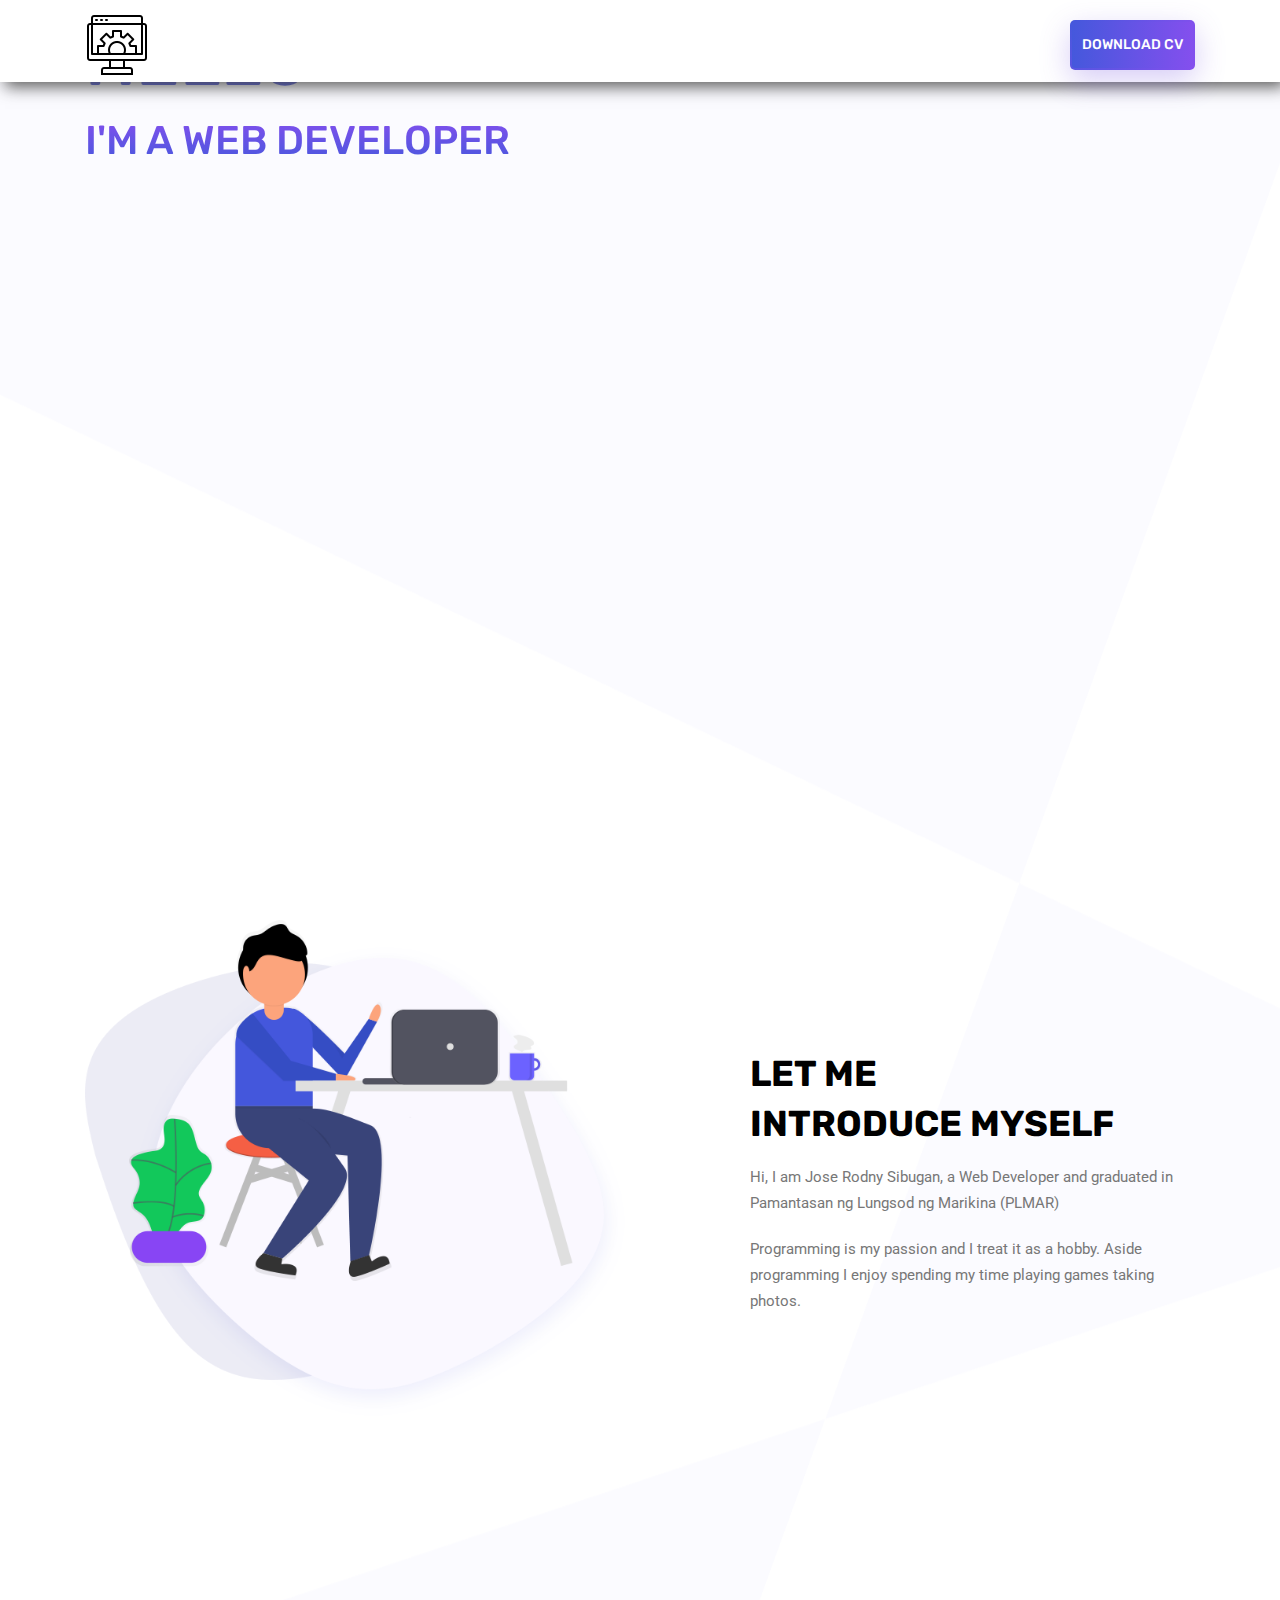
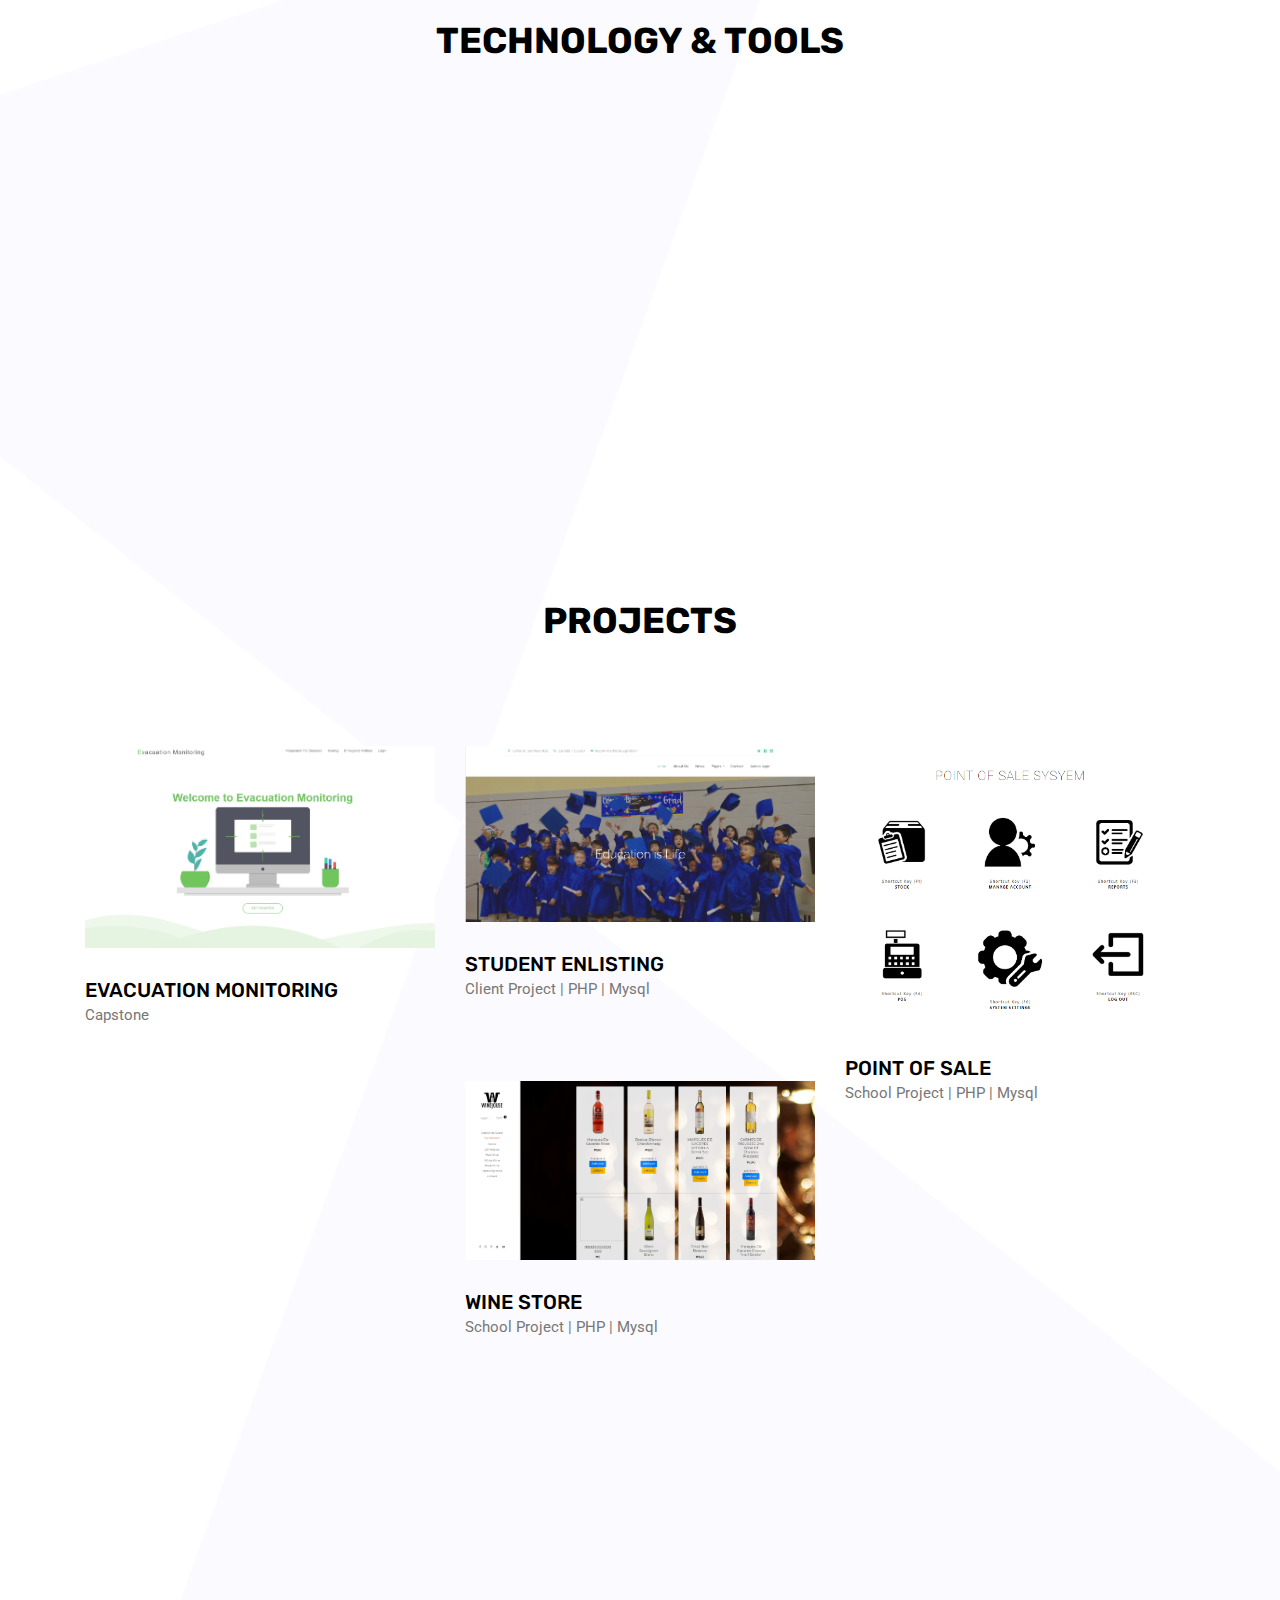
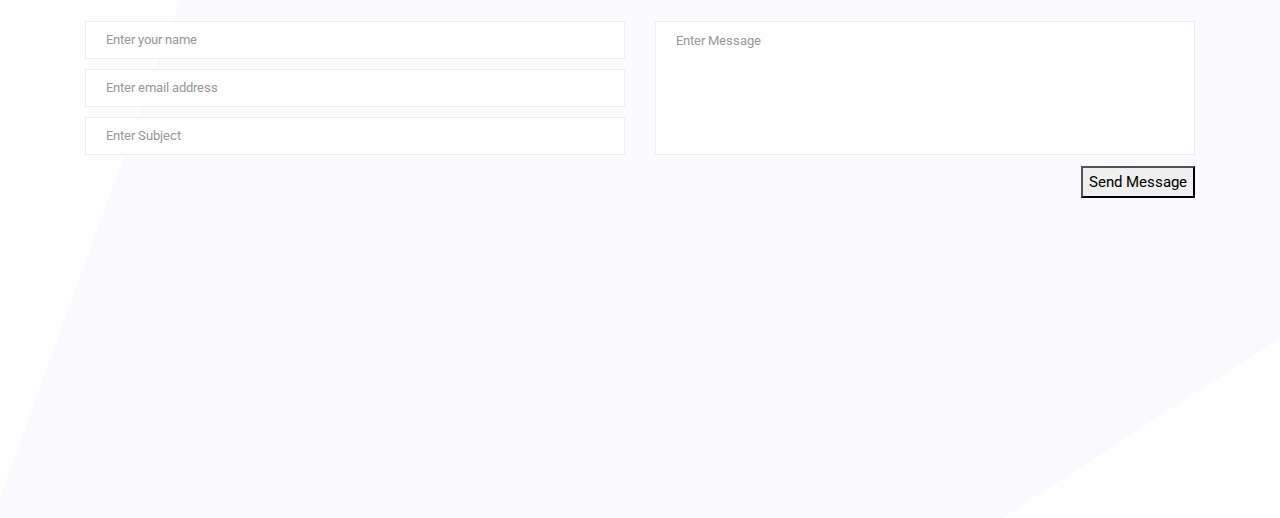
==== home.html @ b1b977e4 "Update home.html" ====
<!doctype html>
<html lang="en">

<head>
    <!-- Required meta tags -->
    <meta property="og:type" content="website">
    <meta name="description" content="Let me Introduce myself Hi, I am Jose Rodny Sibugan, a Software Developer and graduated in Pamantasan ng Lungsod ng Marikina (PLMAR)" />
    <meta charset="utf-8">
    <meta name="viewport" content="width=device-width, initial-scale=1, shrink-to-fit=no">
    <link rel="icon" href="img/code.png" type="image/png">
    <title>My Portfolio</title>
    <!-- Bootstrap CSS -->
    <link rel="stylesheet" href="css/bootstrap.css">
    <link rel="stylesheet" href="vendors/linericon/style.css">
    <link rel="stylesheet" href="css/font-awesome.min.css">
    <link rel="stylesheet" href="vendors/owl-carousel/owl.carousel.min.css">
    <link rel="stylesheet" href="css/magnific-popup.css">
    <link rel="stylesheet" href="vendors/nice-select/css/nice-select.css">
    <link href="modal.html">
    <!-- main css -->
    <link rel="stylesheet" href="css/style.css">
</head>

<body>

    <!--================ Start Header Area =================-->
    <header class="header_area">
        <div class="main_menu">
            <nav class="navbar navbar-expand-lg navbar-light">
                <div class="container">
                    <!-- Brand and toggle get grouped for better mobile display -->
                    <a class="mt-2 navbar-brand logo_h" href="index.html"><img src="img/web-page.png" alt=""></a>
                    <a class="primary_btn  mt-2 re" href="https://raw.githubusercontent.com/joserodny/joserodny/master/Jose%20Rodny%20Sibugan.pdf"><span>Download CV</span></a>

                    <!-- Collect the nav links, forms, and other content for toggling -->
                    <div class="collapse navbar-collapse offset" id="navbarSupportedContent">
                        <ul class="nav navbar-nav menu_nav justify-content-end">


                            <a class="primary_btn  mt-2" href="https://raw.githubusercontent.com/joserodny/joserodny/master/Jose%20Rodny%20Sibugan.pdf"><span>Download CV</span></a>

                        </ul>
                    </div>
                </div>
            </nav>
        </div>
    </header>

    <!--================ End Header Area =================-->

    <!--================ Start Home Banner Area =================-->
    <section class="home_banner_area">
        <div class="banner_inner">
            <div class="container">
                <div class="row">
                    <div class="col-lg-7">
                        <div class="banner_content">

                            <h1 class="text-uppercase te">Hell0</h1>
                            <h3 class="text-uppercase te">I'm a Web Developer</h3>


                        </div>
                    </div>
                    <div class="col-lg-5">
                        <div class="home_right_img">

                            <div id="anim"></div>
                        </div>
                    </div>
                </div>
            </div>
        </div>
    </section>
    <!--================ End Home Banner Area =================-->

    <!--================ Start About Us Area =================-->
    <section class="about_area section_gap">
        <div class="container">
            <div class="row justify-content-start align-items-center">
                <div class="col-lg-6">
                    <div class="about_img">
                        <img class="" src="img/about-us.png" alt="">
                    </div>
                </div>

                <div class="pt-5 offset-lg-1 col-lg-5">
                    <div class="main_title text-left">
                        <h2>let me <br> Introduce myself
                        </h2>
                        <p>
                            Hi, I am Jose Rodny Sibugan, a Web Developer and graduated in Pamantasan ng Lungsod ng Marikina (PLMAR)
                        </p>
                        <p>
                            Programming is my passion and I treat it as a hobby. Aside programming I enjoy spending my time playing games taking photos. </p>

                    </div>
                </div>
            </div>
        </div>
    </section>
    <!--================ End About Us Area =================-->

    <!--================ Srart Brand Area =================-->
    <section class="brand_area section_gap_bottom">
        <div class="container">
            <div class="row justify-content-center">
                <div class="col-lg-8 text-center">
                    <div class="main_title">
                        <h2>TECHNOLOGY & TOOLS</h2>

                    </div>
                </div>
                <div class="col-lg-10">
                    <div class="row">
                        <div class="col-lg-2 col-md-2 col-sm-4">
                            <div class="single-brand-item d-table">
                                <div class="d-table-cell text-center">
                                    <img src="https://cdn.svgporn.com/logos/html-5.svg" alt="">

                                </div>
                            </div>
                        </div>
                        <div class="col-lg-2 col-md-2 col-sm-4">
                            <div class="single-brand-item d-table">
                                <div class="d-table-cell text-center">
                                    <img src="https://cdn.svgporn.com/logos/css-3.svg" alt="">
                                </div>
                            </div>
                        </div>
                        <div class="col-lg-2 col-md-2 col-sm-4">
                            <div class="single-brand-item d-table">
                                <div class="d-table-cell text-center">
                                    <img src="https://cdn.svgporn.com/logos/php.svg" alt="">
                                </div>
                            </div>
                        </div>
                        <div class="col-lg-2 col-md-2 col-sm-4">
                            <div class="single-brand-item d-table">
                                <div class="d-table-cell text-center">
                                    <img src="https://cdn4.iconfinder.com/data/icons/logos-and-brands/512/194_Laravel_logo_logos-512.png" alt="">
                                </div>
                            </div>
                        </div>
                        <div class="col-lg-2 col-md-2 col-sm-4">
                            <div class="single-brand-item d-table">
                                <div class="d-table-cell text-center">
                                    <img src="https://cdn.svgporn.com/logos/mysql.svg" alt="">
                                </div>
                            </div>
                        </div>

                        <div class="col-lg-2 col-md-2 col-sm-4">
                            <div class="single-brand-item d-table">
                                <div class="d-table-cell text-center">
                                    <img src="https://cdn.svgporn.com/logos/dotnet.svg" alt="">
                                </div>
                            </div>
                        </div>
                        <div class="col-lg-2 col-md-2 col-sm-4">
                            <div class="single-brand-item d-table">
                                <div class="d-table-cell text-center">
                                    <img src="https://cdn.svgporn.com/logos/github-icon.svg" alt="">
                                </div>
                            </div>
                        </div>
                        <div class="col-lg-2 col-md-2 col-sm-4">
                            <div class="single-brand-item d-table">
                                <div class="d-table-cell text-center">
                                    <img src="https://image.flaticon.com/icons/svg/552/552220.svg" alt="">
                                </div>
                            </div>
                        </div>




                    </div>
                </div>

            </div>
        </div>
    </section>
    <!--================ End Brand Area =================-->


    <!--================Start Portfolio Area =================-->
    <section class="portfolio_area" id="portfolio">
        <div class="container">
            <div class="row">
                <div class="col-lg-12">
                    <div class="main_title text-center">
                        <h2>Projects<br></h2>
                    </div>
                </div>
            </div>



            <div class="filters-content">
                <div class="row portfolio-grid justify-content-center">
                    <div class="col-lg-4 col-md-6 all latest">
                        <div class="portfolio_box">
                            <div class="single_portfolio">
                                <img class="img-fluid w-100" src="img/portfolio/cap1.png" alt="">
                                <div class="overlay"></div>

                                <a id="myBtn1">
                                    <div class="icon">
                                        <span class="lnr lnr-cross"></span>
                                    </div>
                                </a>
                            </div>
                            <div class="short_info">
                                <h4>Evacuation monitoring</h4>
                                <p>Capstone</p>
                            </div>
                        </div>
                        <div class="modal fade " id="myModal1" tabindex="-1" role="dialog" aria-labelledby="exampleModalLabel">
                            <div class="modal-dialog modal-dialog-centered modal-lg" role="document">
                                <div class="modal-content">

                                    <div class="modal-body">
                                        <div id="carouselExampleControls5" class="carousel slide" data-ride="carousel">
                                            <div class="carousel-inner">
                                                <div class="carousel-item">
                                                    <img class="d-block w-100" src="img/portfolio/cap1.png" alt="First slide">
                                                </div>
                                                <div class="carousel-item">
                                                    <img class="d-block w-100" src="img/portfolio/cap2.png" alt="Second slide">
                                                </div>
                                                <div class="carousel-item">
                                                    <img class="d-block w-100" src="img/portfolio/cap4.png" alt="Second slide">
                                                </div>
                                                <div class="carousel-item active">
                                                    <img class="d-block w-100" src="img/portfolio/cap3.png" alt="Second slide">
                                                </div>
                                                <div class="carousel-item">
                                                    <img class="d-block w-100" src="img/portfolio/cap5.png" alt="Second slide">
                                                </div>
                                                <div class="carousel-item">
                                                    <img class="d-block w-100" src="img/portfolio/cap6.png" alt="Second slide">
                                                </div>
                                                <div class="carousel-item">
                                                    <img class="d-block w-100" src="img/portfolio/cap7.png" alt="Second slide">
                                                </div>

                                            </div>
                                            <a class="carousel-control-prev" href="#carouselExampleControls5" role="button" data-slide="prev">
                                                <span class="carousel-control-prev-icon" aria-hidden="true"></span>
                                                <span class="sr-only">Previous</span>
                                            </a>
                                            <a class="carousel-control-next" href="#carouselExampleControls5" role="button" data-slide="next">
                                                <span class="carousel-control-next-icon" aria-hidden="true"></span>
                                                <span class="sr-only">Next</span>
                                            </a>
                                        </div>
                                        <div class="project-details mt-5 text-center">
                                            <strong>PHP, HTML & CSS, Bootstrap, Mysql </strong>

                                        </div>
                                        <div class="project-features mt-5">
                                            <h1><b>Features</b></h1>
                                            <p><strong>Admin</strong></p>
                                            <ul>
                                                <li>Public view
                                                    <ul>
                                                        <li>Preparation for disaster</li>
                                                        <li>Preparation for disaster</li>
                                                        <li>List of Missing persons</li>
                                                        <li>Contact Us</li>
                                                        <li>Log in</li>
                                                    </ul>
                                                </li>
                                                <li>Main Admin Modules
                                                    <ul>
                                                        <li>Registration of Region, Province, City</li>
                                                        <li>Registration of Disaster, Calamities</li>
                                                        <li>Add Account</li>
                                                        <li>Manage Account</li>
                                                        <li>Total List of Evacuees </li>
                                                        <li>Total List of Missing, Rescued</li>
                                                        <li>Reports</li>
                                                        <li>Back up and restore database</li>

                                                    </ul>
                                                </li>
                                                <li>City Admin
                                                    <ul>
                                                        <li>Registration of Barangay </li>
                                                        <li>Registration of Evacution Center</li>
                                                        <li>Evacuees Report</li>
                                                        <li>Add Volunteers Account</li>
                                                    </ul>
                                                </li>
                                                <li>Volunteer Modules
                                                    <ul>
                                                        <li>Registration of Evacuees</li>
                                                        <li>Registration of Missing</li>

                                                    </ul>
                                                </li>


                                            </ul>

                                        </div>
                                    </div>
                                </div>
                            </div>
                        </div>

                    </div>
                    <div class="col-lg-4 col-md-6 all popular">
                        <div class="portfolio_box">
                            <div class="single_portfolio">
                                <img class="img-fluid w-100" src="img/portfolio/loud1.png" alt="">
                                <div class="overlay"></div>

                                <a href="img/portfolio/loud1.png">
                                    <div class="icon">
                                        <span class="lnr lnr-cross"></span>
                                    </div>
                                </a>
                            </div>
                            <div class="short_info">
                                <h4>Student Enlisting</h4>
                                <p>Client Project | PHP | Mysql</p>
                            </div>


                        </div>
                    </div>
                    <div class="col-lg-4 col-md-6 all latest">
                        <div class="portfolio_box">
                            <div class="single_portfolio">
                                <img class="img-fluid w-100" src="img/portfolio/pos1.png" alt="">
                                <div class="overlay"></div>
                                <a href="img/portfolio/pos1.png">
                                    <div class="icon">
                                        <span class="lnr lnr-cross"></span>
                                    </div>
                                </a>
                            </div>
                            <div class="short_info">
                                <h4><a href="portfolio-details.html">Point of sale</a></h4>
                                <p>School Project | PHP | Mysql</p>
                            </div>
                        </div>
                    </div>
                    <div class="col-lg-4 col-md-6 all popular">
                        <div class="portfolio_box">
                            <div class="single_portfolio">
                                <img class="img-fluid w-100" src="img/portfolio/wine1.png" alt="">
                                <div class="overlay"></div>
                                <a href="img/portfolio/wine1.png">
                                    <div class="icon">
                                        <span class="lnr lnr-cross"></span>
                                    </div>
                                </a>
                            </div>
                            <div class="short_info">
                                <h4><a href="portfolio-details.html">Wine Store</a></h4>
                                <p>School Project | PHP | Mysql</p>
                            </div>
                        </div>
                    </div>



                </div>
            </div>

        </div>



        <!--================End Portfolio Area =================-->


        <section class="contact_area section_gap">
            <div class="container">
                <div class="row">
                    <div class="col-lg-12">
                        <form class="row contact_form" name="contact" method="POST" data-netlify="true" novalidate="novalidate">
                            <div class="col-md-6">
                                <div class="form-group">
                                    <input type="text" class="form-control" id="name" name="name" placeholder="Enter your name">
                                </div>
                                <div class="form-group">
                                    <input type="email" class="form-control" id="email" name="email" placeholder="Enter email address">
                                </div>
                                <div class="form-group">
                                    <input type="text" class="form-control" id="subject" name="subject" placeholder="Enter Subject">
                                </div>
                            </div>
                            <div class="col-md-6">
                                <div class="form-group">
                                    <textarea class="form-control" name="message" id="message" rows="1" placeholder="Enter Message"></textarea>
                                </div>
                            </div>
                            <div class="col-md-6">
                                <div data-netlify-recaptcha="true">

                                </div>
                            </div>
                            <div class="col-md-12 text-right">
                                <button type="submit" value="submit" class="primary-btn"><span>Send Message</span></button>
                            </div>
                        </form>
                    </div>
                </div>

            </div>
        </section>







        <!-- Optional JavaScript -->
        <!-- jQuery first, then Popper.js, then Bootstrap JS -->
        <script src="js/jquery-3.2.1.min.js"></script>
        <script src="js/popper.js"></script>
        <script src="js/bootstrap.min.js"></script>
        <script src="js/stellar.js"></script>
        <script src="js/jquery.magnific-popup.min.js"></script>
        <script src="vendors/nice-select/js/jquery.nice-select.min.js"></script>
        <script src="vendors/isotope/imagesloaded.pkgd.min.js"></script>
        <script src="vendors/isotope/isotope-min.js"></script>
        <script src="vendors/owl-carousel/owl.carousel.min.js"></script>
        <script src="js/jquery.ajaxchimp.min.js"></script>
        <script src="js/mail-script.js"></script>
        <!--gmaps Js-->
        <script src="https://maps.googleapis.com/maps/api/js?key=AIzaSyCjCGmQ0Uq4exrzdcL6rvxywDDOvfAu6eE"></script>
        <script src="js/gmaps.min.js"></script>
        <script src="js/theme.js"></script>
        <script src="https://cdnjs.cloudflare.com/ajax/libs/lottie-web/5.6.10/lottie.js" type="text/javascript"></script>

        <script>
            if (screen && screen.width > 600) {
                document.write('  <script src="js/anim.js" async defer> <\/script>');


            }
        </script>

        <script>
            $(document).ready(function() {
                $("#myBtn1").click(function() {
                    $("#myModal1").modal();
                });
            });
        </script>


</body>


</html>
---- vendors/linericon/style.css ----
@font-face {
	font-family: 'Linearicons-Free';
	src:url('fonts/Linearicons-Free.eot?w118d');
	src:url('fonts/Linearicons-Free.eot?#iefixw118d') format('embedded-opentype'),
		url('fonts/Linearicons-Free.woff2?w118d') format('woff2'),
		url('fonts/Linearicons-Free.woff?w118d') format('woff'),
		url('fonts/Linearicons-Free.ttf?w118d') format('truetype'),
		url('fonts/Linearicons-Free.svg?w118d#Linearicons-Free') format('svg');
	font-weight: normal;
	font-style: normal;
}

.lnr {
	font-family: 'Linearicons-Free';
	speak: none;
	font-style: normal;
	font-weight: normal;
	font-variant: normal;
	text-transform: none;
	line-height: 1;

	/* Better Font Rendering =========== */
	-webkit-font-smoothing: antialiased;
	-moz-osx-font-smoothing: grayscale;
}

.lnr-home:before {
	content: "\e800";
}
.lnr-apartment:before {
	content: "\e801";
}
.lnr-pencil:before {
	content: "\e802";
}
.lnr-magic-wand:before {
	content: "\e803";
}
.lnr-drop:before {
	content: "\e804";
}
.lnr-lighter:before {
	content: "\e805";
}
.lnr-poop:before {
	content: "\e806";
}
.lnr-sun:before {
	content: "\e807";
}
.lnr-moon:before {
	content: "\e808";
}
.lnr-cloud:before {
	content: "\e809";
}
.lnr-cloud-upload:before {
	content: "\e80a";
}
.lnr-cloud-download:before {
	content: "\e80b";
}
.lnr-cloud-sync:before {
	content: "\e80c";
}
.lnr-cloud-check:before {
	content: "\e80d";
}
.lnr-database:before {
	content: "\e80e";
}
.lnr-lock:before {
	content: "\e80f";
}
.lnr-cog:before {
	content: "\e810";
}
.lnr-trash:before {
	content: "\e811";
}
.lnr-dice:before {
	content: "\e812";
}
.lnr-heart:before {
	content: "\e813";
}
.lnr-star:before {
	content: "\e814";
}
.lnr-star-half:before {
	content: "\e815";
}
.lnr-star-empty:before {
	content: "\e816";
}
.lnr-flag:before {
	content: "\e817";
}
.lnr-envelope:before {
	content: "\e818";
}
.lnr-paperclip:before {
	content: "\e819";
}
.lnr-inbox:before {
	content: "\e81a";
}
.lnr-eye:before {
	content: "\e81b";
}
.lnr-printer:before {
	content: "\e81c";
}
.lnr-file-empty:before {
	content: "\e81d";
}
.lnr-file-add:before {
	content: "\e81e";
}
.lnr-enter:before {
	content: "\e81f";
}
.lnr-exit:before {
	content: "\e820";
}
.lnr-graduation-hat:before {
	content: "\e821";
}
.lnr-license:before {
	content: "\e822";
}
.lnr-music-note:before {
	content: "\e823";
}
.lnr-film-play:before {
	content: "\e824";
}
.lnr-camera-video:before {
	content: "\e825";
}
.lnr-camera:before {
	content: "\e826";
}
.lnr-picture:before {
	content: "\e827";
}
.lnr-book:before {
	content: "\e828";
}
.lnr-bookmark:before {
	content: "\e829";
}
.lnr-user:before {
	content: "\e82a";
}
.lnr-users:before {
	content: "\e82b";
}
.lnr-shirt:before {
	content: "\e82c";
}
.lnr-store:before {
	content: "\e82d";
}
.lnr-cart:before {
	content: "\e82e";
}
.lnr-tag:before {
	content: "\e82f";
}
.lnr-phone-handset:before {
	content: "\e830";
}
.lnr-phone:before {
	content: "\e831";
}
.lnr-pushpin:before {
	content: "\e832";
}
.lnr-map-marker:before {
	content: "\e833";
}
.lnr-map:before {
	content: "\e834";
}
.lnr-location:before {
	content: "\e835";
}
.lnr-calendar-full:before {
	content: "\e836";
}
.lnr-keyboard:before {
	content: "\e837";
}
.lnr-spell-check:before {
	content: "\e838";
}
.lnr-screen:before {
	content: "\e839";
}
.lnr-smartphone:before {
	content: "\e83a";
}
.lnr-tablet:before {
	content: "\e83b";
}
.lnr-laptop:before {
	content: "\e83c";
}
.lnr-laptop-phone:before {
	content: "\e83d";
}
.lnr-power-switch:before {
	content: "\e83e";
}
.lnr-bubble:before {
	content: "\e83f";
}
.lnr-heart-pulse:before {
	content: "\e840";
}
.lnr-construction:before {
	content: "\e841";
}
.lnr-pie-chart:before {
	content: "\e842";
}
.lnr-chart-bars:before {
	content: "\e843";
}
.lnr-gift:before {
	content: "\e844";
}
.lnr-diamond:before {
	content: "\e845";
}
.lnr-linearicons:before {
	content: "\e846";
}
.lnr-dinner:before {
	content: "\e847";
}
.lnr-coffee-cup:before {
	content: "\e848";
}
.lnr-leaf:before {
	content: "\e849";
}
.lnr-paw:before {
	content: "\e84a";
}
.lnr-rocket:before {
	content: "\e84b";
}
.lnr-briefcase:before {
	content: "\e84c";
}
.lnr-bus:before {
	content: "\e84d";
}
.lnr-car:before {
	content: "\e84e";
}
.lnr-train:before {
	content: "\e84f";
}
.lnr-bicycle:before {
	content: "\e850";
}
.lnr-wheelchair:before {
	content: "\e851";
}
.lnr-select:before {
	content: "\e852";
}
.lnr-earth:before {
	content: "\e853";
}
.lnr-smile:before {
	content: "\e854";
}
.lnr-sad:before {
	content: "\e855";
}
.lnr-neutral:before {
	content: "\e856";
}
.lnr-mustache:before {
	content: "\e857";
}
.lnr-alarm:before {
	content: "\e858";
}
.lnr-bullhorn:before {
	content: "\e859";
}
.lnr-volume-high:before {
	content: "\e85a";
}
.lnr-volume-medium:before {
	content: "\e85b";
}
.lnr-volume-low:before {
	content: "\e85c";
}
.lnr-volume:before {
	content: "\e85d";
}
.lnr-mic:before {
	content: "\e85e";
}
.lnr-hourglass:before {
	content: "\e85f";
}
.lnr-undo:before {
	content: "\e860";
}
.lnr-redo:before {
	content: "\e861";
}
.lnr-sync:before {
	content: "\e862";
}
.lnr-history:before {
	content: "\e863";
}
.lnr-clock:before {
	content: "\e864";
}
.lnr-download:before {
	content: "\e865";
}
.lnr-upload:before {
	content: "\e866";
}
.lnr-enter-down:before {
	content: "\e867";
}
.lnr-exit-up:before {
	content: "\e868";
}
.lnr-bug:before {
	content: "\e869";
}
.lnr-code:before {
	content: "\e86a";
}
.lnr-link:before {
	content: "\e86b";
}
.lnr-unlink:before {
	content: "\e86c";
}
.lnr-thumbs-up:before {
	content: "\e86d";
}
.lnr-thumbs-down:before {
	content: "\e86e";
}
.lnr-magnifier:before {
	content: "\e86f";
}
.lnr-cross:before {
	content: "\e870";
}
.lnr-menu:before {
	content: "\e871";
}
.lnr-list:before {
	content: "\e872";
}
.lnr-chevron-up:before {
	content: "\e873";
}
.lnr-chevron-down:before {
	content: "\e874";
}
.lnr-chevron-left:before {
	content: "\e875";
}
.lnr-chevron-right:before {
	content: "\e876";
}
.lnr-arrow-up:before {
	content: "\e877";
}
.lnr-arrow-down:before {
	content: "\e878";
}
.lnr-arrow-left:before {
	content: "\e879";
}
.lnr-arrow-right:before {
	content: "\e87a";
}
.lnr-move:before {
	content: "\e87b";
}
.lnr-warning:before {
	content: "\e87c";
}
.lnr-question-circle:before {
	content: "\e87d";
}
.lnr-menu-circle:before {
	content: "\e87e";
}
.lnr-checkmark-circle:before {
	content: "\e87f";
}
.lnr-cross-circle:before {
	content: "\e880";
}
.lnr-plus-circle:before {
	content: "\e881";
}
.lnr-circle-minus:before {
	content: "\e882";
}
.lnr-arrow-up-circle:before {
	content: "\e883";
}
.lnr-arrow-down-circle:before {
	content: "\e884";
}
.lnr-arrow-left-circle:before {
	content: "\e885";
}
.lnr-arrow-right-circle:before {
	content: "\e886";
}
.lnr-chevron-up-circle:before {
	content: "\e887";
}
.lnr-chevron-down-circle:before {
	content: "\e888";
}
.lnr-chevron-left-circle:before {
	content: "\e889";
}
.lnr-chevron-right-circle:before {
	content: "\e88a";
}
.lnr-crop:before {
	content: "\e88b";
}
.lnr-frame-expand:before {
	content: "\e88c";
}
.lnr-frame-contract:before {
	content: "\e88d";
}
.lnr-layers:before {
	content: "\e88e";
}
.lnr-funnel:before {
	content: "\e88f";
}
.lnr-text-format:before {
	content: "\e890";
}
.lnr-text-format-remove:before {
	content: "\e891";
}
.lnr-text-size:before {
	content: "\e892";
}
.lnr-bold:before {
	content: "\e893";
}
.lnr-italic:before {
	content: "\e894";
}
.lnr-underline:before {
	content: "\e895";
}
.lnr-strikethrough:before {
	content: "\e896";
}
.lnr-highlight:before {
	content: "\e897";
}
.lnr-text-align-left:before {
	content: "\e898";
}
.lnr-text-align-center:before {
	content: "\e899";
}
.lnr-text-align-right:before {
	content: "\e89a";
}
.lnr-text-align-justify:before {
	content: "\e89b";
}
.lnr-line-spacing:before {
	content: "\e89c";
}
.lnr-indent-increase:before {
	content: "\e89d";
}
.lnr-indent-decrease:before {
	content: "\e89e";
}
.lnr-pilcrow:before {
	content: "\e89f";
}
.lnr-direction-ltr:before {
	content: "\e8a0";
}
.lnr-direction-rtl:before {
	content: "\e8a1";
}
.lnr-page-break:before {
	content: "\e8a2";
}
.lnr-sort-alpha-asc:before {
	content: "\e8a3";
}
.lnr-sort-amount-asc:before {
	content: "\e8a4";
}
.lnr-hand:before {
	content: "\e8a5";
}
.lnr-pointer-up:before {
	content: "\e8a6";
}
.lnr-pointer-right:before {
	content: "\e8a7";
}
.lnr-pointer-down:before {
	content: "\e8a8";
}
.lnr-pointer-left:before {
	content: "\e8a9";
}
---- vendors/nice-select/css/nice-select.css ----
.nice-select {
  -webkit-tap-highlight-color: transparent;
  background-color: #fff;
  border-radius: 5px;
  border: solid 1px #e8e8e8;
  box-sizing: border-box;
  clear: both;
  cursor: pointer;
  display: block;
  float: left;
  font-family: inherit;
  font-size: 14px;
  font-weight: normal;
  height: 42px;
  line-height: 40px;
  outline: none;
  padding-left: 18px;
  padding-right: 30px;
  position: relative;
  text-align: left !important;
  -webkit-transition: all 0.2s ease-in-out;
  transition: all 0.2s ease-in-out;
  -webkit-user-select: none;
     -moz-user-select: none;
      -ms-user-select: none;
          user-select: none;
  white-space: nowrap;
  width: auto; }
  .nice-select:hover {
    border-color: #dbdbdb; }
  .nice-select:active, .nice-select.open, .nice-select:focus {
    border-color: #999; }
  .nice-select:after {
    border-bottom: 2px solid #999;
    border-right: 2px solid #999;
    content: '';
    display: block;
    height: 5px;
    margin-top: -4px;
    pointer-events: none;
    position: absolute;
    right: 12px;
    top: 50%;
    -webkit-transform-origin: 66% 66%;
        -ms-transform-origin: 66% 66%;
            transform-origin: 66% 66%;
    -webkit-transform: rotate(45deg);
        -ms-transform: rotate(45deg);
            transform: rotate(45deg);
    -webkit-transition: all 0.15s ease-in-out;
    transition: all 0.15s ease-in-out;
    width: 5px; }
  .nice-select.open:after {
    -webkit-transform: rotate(-135deg);
        -ms-transform: rotate(-135deg);
            transform: rotate(-135deg); }
  .nice-select.open .list {
    opacity: 1;
    pointer-events: auto;
    -webkit-transform: scale(1) translateY(0);
        -ms-transform: scale(1) translateY(0);
            transform: scale(1) translateY(0); }
  .nice-select.disabled {
    border-color: #ededed;
    color: #999;
    pointer-events: none; }
    .nice-select.disabled:after {
      border-color: #cccccc; }
  .nice-select.wide {
    width: 100%; }
    .nice-select.wide .list {
      left: 0 !important;
      right: 0 !important; }
  .nice-select.right {
    float: right; }
    .nice-select.right .list {
      left: auto;
      right: 0; }
  .nice-select.small {
    font-size: 12px;
    height: 36px;
    line-height: 34px; }
    .nice-select.small:after {
      height: 4px;
      width: 4px; }
    .nice-select.small .option {
      line-height: 34px;
      min-height: 34px; }
  .nice-select .list {
    background-color: #fff;
    border-radius: 5px;
    box-shadow: 0 0 0 1px rgba(68, 68, 68, 0.11);
    box-sizing: border-box;
    margin-top: 4px;
    opacity: 0;
    overflow: hidden;
    padding: 0;
    pointer-events: none;
    position: absolute;
    top: 100%;
    left: 0;
    -webkit-transform-origin: 50% 0;
        -ms-transform-origin: 50% 0;
            transform-origin: 50% 0;
    -webkit-transform: scale(0.75) translateY(-21px);
        -ms-transform: scale(0.75) translateY(-21px);
            transform: scale(0.75) translateY(-21px);
    -webkit-transition: all 0.2s cubic-bezier(0.5, 0, 0, 1.25), opacity 0.15s ease-out;
    transition: all 0.2s cubic-bezier(0.5, 0, 0, 1.25), opacity 0.15s ease-out;
    z-index: 9; }
    .nice-select .list:hover .option:not(:hover) {
      background-color: transparent !important; }
  .nice-select .option {
    cursor: pointer;
    font-weight: 400;
    line-height: 40px;
    list-style: none;
    min-height: 40px;
    outline: none;
    padding-left: 18px;
    padding-right: 29px;
    text-align: left;
    -webkit-transition: all 0.2s;
    transition: all 0.2s; }
    .nice-select .option:hover, .nice-select .option.focus, .nice-select .option.selected.focus {
      background-color: #f6f6f6; }
    .nice-select .option.selected {
      font-weight: bold; }
    .nice-select .option.disabled {
      background-color: transparent;
      color: #999;
      cursor: default; }

.no-csspointerevents .nice-select .list {
  display: none; }

.no-csspointerevents .nice-select.open .list {
  display: block; }
---- css/style.css ----
/*----------------------------------------------------
@File: Default Styles
@Author: SPONDON IT

This file contains the styling for the actual theme, this
is the file you need to edit to change the look of the
theme.
---------------------------------------------------- */


/*=====================================================================
@Template Name: HostHub Construction
@Developed By: Naim Lasker
Author E-mail: naimlasker@gmail.com

=====================================================================*/


/*----------------------------------------------------*/


/*font Variables*/


/*Color Variables*/


/*=================== fonts ====================*/

@import url("https://fonts.googleapis.com/css?family=Roboto:400,500|Rubik:500,700");

/*---------------------------------------------------- */


/*----------------------------------------------------*/


/* Medium Layout: 1280px */


/* Tablet Layout: 768px */


/* Mobile Layout: 320px */


/* Wide Mobile Layout: 480px */


/*---------------------------------------------------- */


/*----------------------------------------------------*/

body {
    line-height: 26px;
    font-size: 15px;
    font-family: "Roboto", sans-serif;
    font-weight: 400;
    color: #777777;
    background: url(../img/body-bg.png) no-repeat center;
}

h1,
h2,
h3,
h4,
h5,
h6 {
    font-family: "Rubik", sans-serif;
    font-weight: 500;
    color: #000000;
}

.list {
    list-style: none;
    margin: 0px;
    padding: 0px;
}

a {
    text-decoration: none;
    transition: all 0.3s ease-in-out;
}

a:hover,
a:focus {
    text-decoration: none;
    outline: none;
}

button:focus {
    outline: none;
    box-shadow: none;
}

.mt-25 {
    margin-top: 25px;
}

.p0 {
    padding-left: 0px;
    padding-right: 0px;
}

.white_bg {
    background: #fff !important;
}

.mb-50 {
    margin-bottom: 50px;
}

.ml-15 {
    margin-left: 15px;
}

.ml-20 {
    margin-left: 20px;
}

.mt-50 {
    margin-top: 50px;
}


/*---------------------------------------------------- */


/*----------------------------------------------------*/

.section_gap {
    padding: 200px 0;
}

@media (max-width: 1199px) {
    .section_gap {
        padding: 80px 0;
    }
}

.section_gap_top {
    padding-top: 200px;
}

@media (max-width: 1199px) {
    .section_gap_top {
        padding-top: 80px;
    }
}

.section_gap_bottom {
    padding-bottom: 200px;
}

@media (max-width: 1199px) {
    .section_gap_bottom {
        padding-bottom: 80px;
    }
}


/* Main Title Area css
============================================================================================ */

.main_title {
    text-align: center;
    margin-bottom: 100px;
}

@media (max-width: 1199px) {
    .main_title {
        margin-bottom: 50px;
    }
}

.main_title h2 {
    font-size: 36px;
    font-weight: 700;
    margin-bottom: 15px;
    line-height: 50px;
    text-transform: uppercase;
}

@media (max-width: 991px) {
    .main_title h2 br {
        display: none;
    }
}

@media (max-width: 767px) {
    .main_title h2 {
        font-size: 30px;
        line-height: 34px;
    }
}

.main_title p {
    margin-bottom: 0px;
}

@media (max-width: 991px) {
    .main_title p br {
        display: none;
    }
}

.main_title.white h2 {
    color: #fff;
}

.main_title.white p {
    color: #fff;
    opacity: .6;
}

.te {
    background: -webkit-linear-gradient(90deg, #4458dc 0%, #854fee 100%);
    -webkit-background-clip: text;
    -webkit-text-fill-color: transparent;
}


/* End Main Title Area css
============================================================================================ */


/* Start Gradient Area css
============================================================================================ */

.gradient-bg,
.header_area .navbar .nav .nav-item.submenu ul .nav-item:hover .nav-link,
.blog_right_sidebar .widget_title,
.blog_right_sidebar .newsletter_widget .bbtns,
.blog_right_sidebar .tag_cloud_widget ul li a:hover,
.blog-pagination .page-item.active .page-link,
.blog-pagination .page-link:hover,
.comments-area .btn-reply:hover {
    background: -webkit-linear-gradient(90deg, #4458dc 0%, #854fee 100%);
    background: -moz-linear-gradient(90deg, #4458dc 0%, #854fee 100%);
    background: -o-linear-gradient(90deg, #4458dc 0%, #854fee 100%);
    background: linear-gradient(90deg, #4458dc 0%, #854fee 100%);
}

.border-gradient {
    border-image: -webkit-linear-gradient(90deg, #4458dc 0%, #854fee 100%);
    border-image: -moz-linear-gradient(90deg, #4458dc 0%, #854fee 100%);
    border-image: -o-linear-gradient(90deg, #4458dc 0%, #854fee 100%);
    border-image: linear-gradient(90deg, #4458dc 0%, #854fee 100%);
}

.gradient-bg2 {
    background: -webkit-linear-gradient(90deg, #4458dc 0%, #854fee 100%);
    background: -moz-linear-gradient(90deg, #4458dc 0%, #854fee 100%);
    background: -o-linear-gradient(90deg, #4458dc 0%, #854fee 100%);
    background: linear-gradient(90deg, #4458dc 0%, #854fee 100%);
}

.gradient-color,
.contact_info .info_item i {
    background: -webkit-linear-gradient(90deg, #4458dc 0%, #854fee 100%);
    background: -moz-linear-gradient(90deg, #4458dc 0%, #854fee 100%);
    background: -o-linear-gradient(90deg, #4458dc 0%, #854fee 100%);
    background: linear-gradient(90deg, #4458dc 0%, #854fee 100%);
    -webkit-background-clip: text;
    -webkit-text-fill-color: transparent;
}


/* End Gradient Area css
============================================================================================ */

.primary_btn {
    display: inline-block;
    color: #fff;
    letter-spacing: 0px;
    font-family: "Rubik", sans-serif;
    font-weight: 500;
    font-size: 14px;
    line-height: 46px;
    outline: none !important;
    text-align: center;
    cursor: pointer;
    text-transform: uppercase;
    border-radius: 5px;
    background-origin: border-box;
    background-clip: content-box, border-box;
    background-image: linear-gradient(to right, #4458dc 0%, #854fee 100%), radial-gradient(circle at top left, #4458dc, #854fee);
    border: double 2px transparent;
    box-shadow: 0px 10px 30px rgba(118, 85, 225, 0.3);
}

.primary_btn span {
    padding: 0 10px;
}

.primary_btn.tr-bg {
    background-image: linear-gradient(#ffffff, #ffffff), radial-gradient(circle at top left, #4458dc, #854fee);
    border: 2px solid transparent;
    color: #222222;
    box-shadow: none;
}

.primary_btn.tr-bg:hover {
    background-image: linear-gradient(to right, #4458dc 0%, #854fee 100%), radial-gradient(circle at top left, #4458dc, #854fee);
    border: double 2px transparent;
    color: #ffffff;
    box-shadow: 0px 10px 30px rgba(118, 85, 225, 0.3);
}

.primary_btn:hover {
    background-image: linear-gradient(#ffffff, #ffffff), radial-gradient(circle at top left, #4458dc, #854fee);
    border: 2px solid #854fee;
    color: #222222;
    box-shadow: none;
    background-clip: border-box;
}

.overlay {
    position: absolute;
    left: 0;
    top: 0;
    height: 100%;
    width: 100%;
}


/*---------------------------------------------------- */


/*----------------------------------------------------*/

.header_area {
    position: absolute;
    width: 100%;
    z-index: 9999;
    background: #ffffff;
    box-shadow: 5px 5px 15px rgba(75, 75, 75, 0.9);
}

.header_area .menu_nav {
    width: 100%;
}

.header_area .navbar {
    background: transparent;
    padding: 0px;
    border: 0px;
    border-radius: 0px;
    width: 100%;
}

.header_area .navbar .nav .nav-item {
    margin-right: 45px;
}

.header_area .navbar .nav .nav-item .nav-link {
    font: 500 14px/100px "Rubik", sans-serif;
    text-transform: uppercase;
    color: #000000;
    padding: 0px;
    display: inline-block;
}

.header_area .navbar .nav .nav-item .nav-link:after {
    display: none;
}

.header_area .navbar .nav .nav-item:hover .nav-link,
.header_area .navbar .nav .nav-item.active .nav-link {
    color: #4458dc;
}

.header_area .navbar .nav .nav-item.submenu {
    position: relative;
}

.header_area .navbar .nav .nav-item.submenu ul {
    border: none;
    padding: 0px;
    border-radius: 0px;
    box-shadow: none;
    margin: 0px;
    background: #fff;
}

@media (min-width:992px) {
    .re {
        display: none;
    }
}

@media (min-width: 992px) {
    .header_area .navbar .nav .nav-item.submenu ul {
        position: absolute;
        top: 120%;
        left: 0px;
        min-width: 200px;
        text-align: left;
        opacity: 0;
        transition: all 300ms ease-in;
        visibility: hidden;
        display: block;
        border: none;
        padding: 0px;
        border-radius: 0px;
        box-shadow: 0px 10px 30px 0px rgba(0, 0, 0, 0.1);
    }
}

.header_area .navbar .nav .nav-item.submenu ul:before {
    content: "";
    width: 0;
    height: 0;
    border-style: solid;
    border-width: 10px 10px 0 10px;
    border-color: #eeeeee transparent transparent transparent;
    position: absolute;
    right: 24px;
    top: 45px;
    z-index: 3;
    opacity: 0;
    transition: all 400ms linear;
}

.header_area .navbar .nav .nav-item.submenu ul .nav-item {
    display: block;
    float: none;
    margin-right: 0px;
    border-bottom: 1px solid #ededed;
    margin-left: 0px;
    transition: all 0.4s linear;
}

.header_area .navbar .nav .nav-item.submenu ul .nav-item .nav-link {
    line-height: 45px;
    color: #000000;
    padding: 0px 30px;
    transition: all 150ms linear;
    display: block;
    text-transform: capitalize;
    margin-right: 0px;
}

.header_area .navbar .nav .nav-item.submenu ul .nav-item:last-child {
    border-bottom: none;
}

.header_area .navbar .nav .nav-item.submenu ul .nav-item:hover .nav-link {
    color: #fff;
}

@media (min-width: 992px) {
    .header_area .navbar .nav .nav-item.submenu:hover ul {
        visibility: visible;
        opacity: 1;
        top: 100%;
    }
}

.header_area .navbar .nav .nav-item.submenu:hover ul .nav-item {
    margin-top: 0px;
}

.header_area .navbar .nav .nav-item:last-child {
    margin-right: 0px;
}

.header_area.navbar_fixed .main_menu {
    position: fixed;
    width: 100%;
    top: -70px;
    left: 0;
    right: 0;
    background: #ffffff;
    transform: translateY(70px);
    transition: transform 500ms ease, background 500ms ease;
    -webkit-transition: transform 500ms ease, background 500ms ease;
    box-shadow: 0px 3px 16px 0px rgba(0, 0, 0, 0.1);
}

.header_area.navbar_fixed .main_menu .navbar .nav .nav-item .nav-link {
    line-height: 70px;
}

@media (min-width: 992px) {
    .header_area.white_menu .navbar .navbar-brand img {
        display: none;
    }
    .header_area.white_menu .navbar .navbar-brand img+img {
        display: inline-block;
    }
}

@media (max-width: 991px) {
    .header_area.white_menu .navbar .navbar-brand img {
        display: inline-block;
    }
    .header_area.white_menu .navbar .navbar-brand img+img {
        display: none;
    }
}

.header_area.white_menu .navbar .nav .nav-item .nav-link {
    color: #fff;
}

.header_area.white_menu.navbar_fixed .main_menu .navbar .navbar-brand img {
    display: inline-block;
}

.header_area.white_menu.navbar_fixed .main_menu .navbar .navbar-brand img+img {
    display: none;
}

.header_area.white_menu.navbar_fixed .main_menu .navbar .nav .nav-item .nav-link {
    line-height: 70px;
    color: #000000;
}

.owl-carousel.off {
    display: -ms-flexbox;
    display: flex;
}


/*---------------------------------------------------- */


/*----------------------------------------------------*/


/* Home Banner Area css
============================================================================================ */

.home_banner_area {
    z-index: 1;
    background: url(https://images.unsplash.com/photo-1518655048521-f130df041f66?ixlib=rb-1.2.1&ixid=eyJhcHBfaWQiOjEyMDd9&auto=format&fit=crop&w=1350&q=80) no-repeat;
    background-position: center;
    background-size: cover;
    width: 100%;
    height: 45rem;
}

@media (max-width:600px) {
    .home_banner_area {
        height: 35rem;
    }
}

.home_banner_area .banner_inner {
    width: 100%;
}

.home_banner_area .banner_inner .home_right_img {
    padding-top: 197px;
}

@media (max-width: 1480px) {
    .home_banner_area .banner_inner .home_right_img img {
        max-width: 100%;
        height: auto;
    }
}

@media (max-width: 991px) {
    .home_banner_area .banner_inner .home_right_img {
        display: none;
    }
}

.home_banner_area .banner_inner .col-lg-7 {
    vertical-align: middle;
    align-self: center;
}

.home_banner_area .banner_inner .banner_content {
    text-align: left;
}

@media (max-width: 991px) {
    .home_banner_area .banner_inner .banner_content {
        margin-top: 150px;
    }
}

.home_banner_area .banner_inner .banner_content h3 {
    font-size: 40px;
    margin-bottom: 20px;
    position: relative;
}

@media (max-width: 575px) {
    .home_banner_area .banner_inner .banner_content h3:after {
        display: none;
    }
}

.home_banner_area .banner_inner .banner_content h1 {
    margin-top: 20px;
    font-size: 70px;
    line-height: 60px;
    margin-bottom: 25px;
}

@media (max-width: 1024px) {
    .home_banner_area .banner_inner .banner_content h1 {
        font-size: 60px;
    }
}

@media (max-width: 767px) {
    .home_banner_area .banner_inner .banner_content h1 {
        font-size: 50px;
    }
}

.home_banner_area .banner_inner .banner_content h5 {
    font-size: 24px;
    margin-bottom: 35px;
}

.home_banner_area .banner_inner .banner_content .primary_btn {
    margin-right: 20px;
}

.banner_area {
    position: relative;
    z-index: 1;
    min-height: 485px;
}

@media (max-width: 1199px) {
    .banner_area {
        min-height: 350px;
    }
}

.banner_area .banner_inner {
    position: relative;
    overflow: hidden;
    width: 100%;
    min-height: 485px;
    background: url(../img/banner/common-banner.png) no-repeat right bottom;
    background-size: 90% 85%;
    width: 98%;
    z-index: 1;
}

@media (max-width: 1199px) {
    .banner_area .banner_inner {
        min-height: 350px;
    }
}

@media (max-width: 991px) {
    .banner_area .banner_inner {
        background: #854fee;
        width: 100%;
    }
}

.banner_area .banner_inner .banner_content {
    margin-left: 50px;
    margin-top: 100px;
}

@media (max-width: 991px) {
    .banner_area .banner_inner .banner_content {
        margin-left: 0px;
        margin-top: 50px;
    }
}

.banner_area .banner_inner .banner_content h2 {
    color: #fff;
    font-size: 50px;
    font-family: "Rubik", sans-serif;
    margin-bottom: 10px;
    text-transform: uppercase;
    font-weight: 700;
}

@media (max-width: 991px) {
    .banner_area .banner_inner .banner_content h2 {
        font-size: 30px;
    }
}

.banner_area .banner_inner .banner_content .page_link a {
    font-size: 14px;
    color: #fff;
    font-family: "Roboto", sans-serif;
    margin-right: 20px;
    position: relative;
}

.banner_area .banner_inner .banner_content .page_link a:before {
    content: "-";
    position: absolute;
    right: -14px;
    top: 50%;
    -webkit-transform: translateY(-50%);
    -moz-transform: translateY(-50%);
    -ms-transform: translateY(-50%);
    -o-transform: translateY(-50%);
    transform: translateY(-50%);
}

.banner_area .banner_inner .banner_content .page_link a:last-child {
    margin-right: 0px;
}

.banner_area .banner_inner .banner_content .page_link a:last-child:before {
    display: none;
}


/* End Home Banner Area css
============================================================================================ */


/*---------------------------------------------------- */


/*----------------------------------------------------*/


/* Latest Blog Area css
============================================================================================ */


/* End Latest Blog Area css
============================================================================================ */

.blog_btn {
    border: 1px solid #eeeeee;
    background: #f9f9ff;
    padding: 0px 32px;
    font-size: 13px;
    font-weight: 500;
    font-family: "Roboto", sans-serif;
    color: #000000;
    line-height: 34px;
    display: inline-block;
}

.blog_btn:hover {
    background: #4458dc;
    border-color: #4458dc;
    color: #fff;
}

.white_bg_btn {
    background: #fff;
    display: inline-block;
    color: #000000;
    line-height: 40px;
    padding: 0px 28px;
    font-size: 14px;
    font-family: "Roboto", sans-serif;
    font-weight: 500;
    text-transform: uppercase;
    -webkit-transition: all 0.4s ease 0s;
    -moz-transition: all 0.4s ease 0s;
    -o-transition: all 0.4s ease 0s;
    transition: all 0.4s ease 0s;
    border: none;
}

.white_bg_btn:hover {
    background: #4458dc;
    color: #fff;
}


/* Causes Area css
============================================================================================ */

.causes_slider .owl-dots {
    text-align: center;
    margin-top: 80px;
}

.causes_slider .owl-dots .owl-dot {
    height: 14px;
    width: 14px;
    background: #eeeeee;
    display: inline-block;
    margin-right: 7px;
}

.causes_slider .owl-dots .owl-dot:last-child {
    margin-right: 0px;
}

.causes_slider .owl-dots .owl-dot.active {
    background: #4458dc;
}

.causes_item {
    background: #fff;
}

.causes_item .causes_img {
    position: relative;
}

.causes_item .causes_img .c_parcent {
    position: absolute;
    bottom: 0px;
    width: 100%;
    left: 0px;
    height: 3px;
    background: rgba(255, 255, 255, 0.5);
}

.causes_item .causes_img .c_parcent span {
    width: 70%;
    height: 3px;
    background: #4458dc;
    position: absolute;
    left: 0px;
    bottom: 0px;
}

.causes_item .causes_img .c_parcent span:before {
    content: "75%";
    position: absolute;
    right: -10px;
    bottom: 0px;
    background: #4458dc;
    color: #fff;
    padding: 0px 5px;
}

.causes_item .causes_text {
    padding: 30px 35px 40px 30px;
}

.causes_item .causes_text h4 {
    color: #000000;
    font-family: "Roboto", sans-serif;
    font-size: 18px;
    font-weight: 600;
    margin-bottom: 15px;
    cursor: pointer;
}

.causes_item .causes_text h4:hover {
    color: #4458dc;
}

.causes_item .causes_text p {
    font-size: 14px;
    line-height: 24px;
    color: #777777;
    font-weight: 300;
    margin-bottom: 0px;
}

.causes_item .causes_bottom a {
    width: 50%;
    border: 1px solid #4458dc;
    text-align: center;
    float: left;
    line-height: 50px;
    background: #4458dc;
    color: #fff;
    font-family: "Roboto", sans-serif;
    font-size: 14px;
    font-weight: 500;
}

.causes_item .causes_bottom a+a {
    border-color: #eeeeee;
    background: #fff;
    font-size: 14px;
    color: #000000;
}


/* End Causes Area css
============================================================================================ */


/*================= latest_blog_area css =============*/

.single-recent-blog-post {
    margin-bottom: 30px;
}

.single-recent-blog-post .thumb {
    overflow: hidden;
}

.single-recent-blog-post .thumb img {
    transition: all 0.7s linear;
}

.single-recent-blog-post .details {
    padding-top: 30px;
}

.single-recent-blog-post .details .sec_h4 {
    line-height: 24px;
    padding: 10px 0px 13px;
    transition: all 0.3s linear;
}

.single-recent-blog-post .details .sec_h4:hover {
    color: #777777;
}

.single-recent-blog-post .date {
    font-size: 14px;
    line-height: 24px;
    font-weight: 400;
}

.single-recent-blog-post:hover img {
    transform: scale(1.23) rotate(10deg);
}

.tags .tag_btn {
    font-size: 12px;
    font-weight: 500;
    line-height: 20px;
    border: 1px solid #eeeeee;
    display: inline-block;
    padding: 1px 18px;
    text-align: center;
    color: #000000;
}

.tags .tag_btn:before {
    background: #4458dc;
}

.tags .tag_btn+.tag_btn {
    margin-left: 2px;
}


/*========= blog_categorie_area css ===========*/

.blog_categorie_area {
    padding-bottom: 80px;
}

.categories_post {
    position: relative;
    text-align: center;
    cursor: pointer;
}

.categories_post img {
    max-width: 100%;
}

.categories_post .categories_details {
    position: absolute;
    top: 20px;
    left: 20px;
    right: 20px;
    bottom: 20px;
    background: rgba(34, 34, 34, 0.8);
    color: #fff;
    transition: all 0.3s linear;
    display: flex;
    align-items: center;
    justify-content: center;
}

.categories_post .categories_details h5 {
    margin-bottom: 0px;
    font-size: 18px;
    line-height: 26px;
    text-transform: uppercase;
    color: #fff;
    position: relative;
}

.categories_post .categories_details p {
    font-weight: 300;
    font-size: 14px;
    line-height: 26px;
    margin-bottom: 0px;
    -webkit-transition: all 0.4s ease 0s;
    -moz-transition: all 0.4s ease 0s;
    -o-transition: all 0.4s ease 0s;
    transition: all 0.4s ease 0s;
}

.categories_post .categories_details .border_line {
    margin: 10px 0px;
    background: #fff;
    width: 100%;
    height: 1px;
}

.categories_post:hover .categories_details {
    background: rgba(68, 88, 220, 0.85);
}


/*============ blog_left_sidebar css ==============*/

.blog_item {
    margin-bottom: 40px;
}

.blog_info {
    padding-top: 30px;
}

.blog_info .post_tag {
    padding-bottom: 20px;
}

.blog_info .post_tag a {
    font: 300 14px/21px "Roboto", sans-serif;
    color: #000000;
}

.blog_info .post_tag a:hover {
    color: #777777;
}

.blog_info .post_tag a.active {
    color: #4458dc;
}

.blog_info .blog_meta li a {
    font: 300 14px/20px "Roboto", sans-serif;
    color: #777777;
    vertical-align: middle;
    padding-bottom: 12px;
    display: inline-block;
}

.blog_info .blog_meta li a i {
    color: #000000;
    font-size: 16px;
    font-weight: 600;
    padding-left: 15px;
    line-height: 20px;
    vertical-align: middle;
}

.blog_info .blog_meta li a:hover {
    color: #4458dc;
}

.blog_post img {
    max-width: 100%;
}

.blog_post .primary_btn {
    line-height: 38px;
}

.blog_details {
    padding-top: 20px;
}

.blog_details h2 {
    font-size: 24px;
    line-height: 36px;
    color: #000000;
    font-weight: 600;
    transition: all 0.3s linear;
}

.blog_details h2:hover {
    color: #4458dc;
}

.blog_details p {
    margin-bottom: 26px;
}

.view_btn {
    font-size: 14px;
    line-height: 36px;
    display: inline-block;
    color: #000000;
    font-weight: 500;
    padding: 0px 30px;
    background: #fff;
}

.blog_right_sidebar {
    border: 1px solid #eeeeee;
    background: #fafaff;
    padding: 30px;
}

.blog_right_sidebar .widget_title {
    font-size: 18px;
    line-height: 25px;
    text-align: center;
    color: #fff;
    padding: 8px 0px;
    margin-bottom: 30px;
}

.blog_right_sidebar .search_widget .input-group .form-control {
    position: relative;
    font-size: 14px;
    line-height: 29px;
    width: 100%;
    font-weight: 300;
    color: #777777;
    padding-left: 20px;
    border-radius: 45px;
    z-index: 0;
    border: double 2px transparent;
    background-image: linear-gradient(white, white), radial-gradient(circle at top left, #4458dc, #854fee);
    background-image: -webkit-linear-gradient(white, white), -webkit-radial-gradient(circle at top left, #4458dc, #854fee);
    background-image: -moz-linear-gradient(white, white), -moz-radial-gradient(circle at top left, #4458dc, #854fee);
    background-image: -ms-linear-gradient(white, white), -ms-radial-gradient(circle at top left, #4458dc, #854fee);
    background-image: -o-linear-gradient(white, white), -o-radial-gradient(circle at top left, #4458dc, #854fee);
    background-origin: border-box;
    background-clip: content-box, border-box;
    padding: 0;
    text-indent: 20px;
}

.blog_right_sidebar .search_widget .input-group .form-control.placeholder {
    color: #777777;
    text-transform: uppercase;
    font-size: 12px;
}

.blog_right_sidebar .search_widget .input-group .form-control:-moz-placeholder {
    color: #777777;
    text-transform: uppercase;
    font-size: 12px;
}

.blog_right_sidebar .search_widget .input-group .form-control::-moz-placeholder {
    color: #777777;
    text-transform: uppercase;
    font-size: 12px;
}

.blog_right_sidebar .search_widget .input-group .form-control::-webkit-input-placeholder {
    color: #777777;
    text-transform: uppercase;
    font-size: 12px;
}

.blog_right_sidebar .search_widget .input-group .form-control:focus {
    box-shadow: none;
}

.blog_right_sidebar .search_widget .input-group .btn-default {
    position: absolute;
    right: 20px;
    background: transparent;
    border: 0px;
    box-shadow: none;
    font-size: 14px;
    color: #000000;
    font-weight: 600;
    padding: 0px;
    top: 50%;
    -webkit-transform: translateY(-50%);
    -moz-transform: translateY(-50%);
    -ms-transform: translateY(-50%);
    -o-transform: translateY(-50%);
    transform: translateY(-50%);
    z-index: 1;
}

.blog_right_sidebar .author_widget {
    text-align: center;
}

.blog_right_sidebar .author_widget h4 {
    font-size: 18px;
    line-height: 20px;
    color: #000000;
    margin-bottom: 5px;
    margin-top: 30px;
}

.blog_right_sidebar .author_widget p {
    margin-bottom: 0px;
}

.blog_right_sidebar .author_widget .social_icon {
    padding: 7px 0px 15px;
}

.blog_right_sidebar .author_widget .social_icon a {
    font-size: 14px;
    color: #000000;
    transition: all 0.2s linear;
}

.blog_right_sidebar .author_widget .social_icon a+a {
    margin-left: 20px;
}

.blog_right_sidebar .author_widget .social_icon a:hover {
    color: #4458dc;
}

.blog_right_sidebar .popular_post_widget .post_item .media-body {
    justify-content: center;
    align-self: center;
    padding-left: 20px;
}

.blog_right_sidebar .popular_post_widget .post_item .media-body h3 {
    font-size: 14px;
    line-height: 20px;
    color: #000000;
    margin-bottom: 4px;
    transition: all 0.3s linear;
}

.blog_right_sidebar .popular_post_widget .post_item .media-body h3:hover {
    color: #4458dc;
}

.blog_right_sidebar .popular_post_widget .post_item .media-body p {
    font-size: 12px;
    line-height: 21px;
    margin-bottom: 0px;
}

.blog_right_sidebar .popular_post_widget .post_item+.post_item {
    margin-top: 20px;
}

.blog_right_sidebar .post_category_widget .cat-list li {
    border-bottom: 2px dotted #eee;
    transition: all 0.3s ease 0s;
    padding-bottom: 12px;
}

.blog_right_sidebar .post_category_widget .cat-list li a {
    font-size: 14px;
    line-height: 20px;
    color: #777;
}

.blog_right_sidebar .post_category_widget .cat-list li a p {
    margin-bottom: 0px;
}

.blog_right_sidebar .post_category_widget .cat-list li+li {
    padding-top: 15px;
}

.blog_right_sidebar .post_category_widget .cat-list li:hover a {
    color: #4458dc;
}

.blog_right_sidebar .post_category_widget .cat-list li:hover {
    border-color: #4458dc;
}

.blog_right_sidebar .newsletter_widget {
    text-align: center;
}

.blog_right_sidebar .newsletter_widget .form-group {
    margin-bottom: 8px;
}

.blog_right_sidebar .newsletter_widget .input-group-prepend {
    margin-right: -1px;
}

.blog_right_sidebar .newsletter_widget .input-group-text {
    background: #fff;
    border-radius: 0px;
    vertical-align: top;
    font-size: 12px;
    line-height: 36px;
    padding: 0px 0px 0px 15px;
    border: 1px solid #eeeeee;
    border-right: 0px;
}

.blog_right_sidebar .newsletter_widget .form-control {
    font-size: 12px;
    line-height: 24px;
    color: #cccccc;
    border: 1px solid #eeeeee;
    border-left: 0px;
    border-radius: 0px;
}

.blog_right_sidebar .newsletter_widget .form-control.placeholder {
    color: #cccccc;
}

.blog_right_sidebar .newsletter_widget .form-control:-moz-placeholder {
    color: #cccccc;
}

.blog_right_sidebar .newsletter_widget .form-control::-moz-placeholder {
    color: #cccccc;
}

.blog_right_sidebar .newsletter_widget .form-control::-webkit-input-placeholder {
    color: #cccccc;
}

.blog_right_sidebar .newsletter_widget .form-control:focus {
    outline: none;
    box-shadow: none;
}

.blog_right_sidebar .newsletter_widget .bbtns {
    color: #fff;
    font-size: 12px;
    line-height: 38px;
    display: inline-block;
    font-weight: 500;
    padding: 0px 24px 0px 24px;
    border-radius: 0;
}

.blog_right_sidebar .newsletter_widget .text-bottom {
    font-size: 12px;
}

.blog_right_sidebar .tag_cloud_widget ul li {
    display: inline-block;
}

.blog_right_sidebar .tag_cloud_widget ul li a {
    display: inline-block;
    border: 1px solid #eee;
    background: #fff;
    padding: 0px 13px;
    margin-bottom: 8px;
    transition: all 0.3s ease 0s;
    color: #000000;
    font-size: 12px;
}

.blog_right_sidebar .tag_cloud_widget ul li a:hover {
    color: #fff;
}

.blog_right_sidebar .br {
    width: 100%;
    height: 1px;
    background: #eeeeee;
    margin: 30px 0px;
}

.blog-pagination {
    padding-top: 25px;
    padding-bottom: 95px;
}

.blog-pagination .page-link {
    border-radius: 0;
}

.blog-pagination .page-item {
    border: none;
}

.page-link {
    background: transparent;
    font-weight: 400;
}

.blog-pagination .page-item.active .page-link {
    border-color: transparent;
    color: #fff;
}

.blog-pagination .page-link {
    position: relative;
    display: block;
    padding: 0.5rem 0.75rem;
    margin-left: -1px;
    line-height: 1.25;
    color: #8a8a8a;
    border: none;
}

.blog-pagination .page-link .lnr {
    font-weight: 600;
}

.blog-pagination .page-item:last-child .page-link,
.blog-pagination .page-item:first-child .page-link {
    border-radius: 0;
}

.blog-pagination .page-link:hover {
    color: #fff;
    text-decoration: none;
    border-color: #eee;
}


/*============ Start Blog Single Styles  =============*/

.single-post-area .social-links {
    padding-top: 10px;
}

.single-post-area .social-links li {
    display: inline-block;
    margin-bottom: 10px;
}

.single-post-area .social-links li a {
    color: #cccccc;
    padding: 7px;
    font-size: 14px;
    transition: all 0.2s linear;
}

.single-post-area .social-links li a:hover {
    color: #4458dc;
}

.single-post-area .blog_details {
    padding-top: 26px;
}

.single-post-area .blog_details p {
    margin-bottom: 10px;
}

.single-post-area .quotes {
    margin-top: 20px;
    margin-bottom: 30px;
    padding: 24px 35px 24px 30px;
    background-color: white;
    box-shadow: -20.84px 21.58px 30px 0px rgba(176, 176, 176, 0.1);
    font-size: 14px;
    line-height: 24px;
    color: #777;
    font-style: italic;
}

.single-post-area .arrow {
    position: absolute;
}

.single-post-area .arrow .lnr {
    font-size: 20px;
    font-weight: 600;
}

.single-post-area .thumb .overlay-bg {
    background: rgba(0, 0, 0, 0.8);
}

.single-post-area .navigation-area {
    border-top: 1px solid #eee;
    padding-top: 30px;
    margin-top: 60px;
}

.single-post-area .navigation-area p {
    margin-bottom: 0px;
}

.single-post-area .navigation-area h4 {
    font-size: 18px;
    line-height: 25px;
    color: #000000;
}

.single-post-area .navigation-area .nav-left {
    text-align: left;
}

.single-post-area .navigation-area .nav-left .thumb {
    margin-right: 20px;
    background: #000;
}

.single-post-area .navigation-area .nav-left .thumb img {
    -webkit-transition: all 0.4s ease 0s;
    -moz-transition: all 0.4s ease 0s;
    -o-transition: all 0.4s ease 0s;
    transition: all 0.4s ease 0s;
}

.single-post-area .navigation-area .nav-left .lnr {
    margin-left: 20px;
    opacity: 0;
    -webkit-transition: all 0.4s ease 0s;
    -moz-transition: all 0.4s ease 0s;
    -o-transition: all 0.4s ease 0s;
    transition: all 0.4s ease 0s;
}

.single-post-area .navigation-area .nav-left:hover .lnr {
    opacity: 1;
}

.single-post-area .navigation-area .nav-left:hover .thumb img {
    opacity: .5;
}

@media (max-width: 767px) {
    .single-post-area .navigation-area .nav-left {
        margin-bottom: 30px;
    }
}

.single-post-area .navigation-area .nav-right {
    text-align: right;
}

.single-post-area .navigation-area .nav-right .thumb {
    margin-left: 20px;
    background: #000;
}

.single-post-area .navigation-area .nav-right .thumb img {
    -webkit-transition: all 0.4s ease 0s;
    -moz-transition: all 0.4s ease 0s;
    -o-transition: all 0.4s ease 0s;
    transition: all 0.4s ease 0s;
}

.single-post-area .navigation-area .nav-right .lnr {
    margin-right: 20px;
    opacity: 0;
    -webkit-transition: all 0.4s ease 0s;
    -moz-transition: all 0.4s ease 0s;
    -o-transition: all 0.4s ease 0s;
    transition: all 0.4s ease 0s;
}

.single-post-area .navigation-area .nav-right:hover .lnr {
    opacity: 1;
}

.single-post-area .navigation-area .nav-right:hover .thumb img {
    opacity: .5;
}

@media (max-width: 991px) {
    .single-post-area .sidebar-widgets {
        padding-bottom: 0px;
    }
}

.comments-area {
    background: #fafaff;
    border: 1px solid #eee;
    padding: 50px 30px;
    margin-top: 50px;
}

@media (max-width: 414px) {
    .comments-area {
        padding: 50px 8px;
    }
}

.comments-area h4 {
    text-align: center;
    margin-bottom: 50px;
    color: #000000;
    font-size: 18px;
}

.comments-area h5 {
    font-size: 16px;
    margin-bottom: 0px;
}

.comments-area a {
    color: #000000;
}

.comments-area .comment-list {
    padding-bottom: 48px;
}

.comments-area .comment-list:last-child {
    padding-bottom: 0px;
}

.comments-area .comment-list.left-padding {
    padding-left: 25px;
}

@media (max-width: 413px) {
    .comments-area .comment-list .single-comment h5 {
        font-size: 12px;
    }
    .comments-area .comment-list .single-comment .date {
        font-size: 11px;
    }
    .comments-area .comment-list .single-comment .comment {
        font-size: 10px;
    }
}

.comments-area .thumb {
    margin-right: 20px;
}

.comments-area .date {
    font-size: 13px;
    color: #cccccc;
    margin-bottom: 13px;
}

.comments-area .comment {
    color: #777777;
    margin-bottom: 0px;
}

.comments-area .btn-reply {
    background-color: #fff;
    color: #000000;
    border: 1px solid #eee;
    padding: 2px 18px;
    font-size: 12px;
    display: block;
    font-weight: 600;
    -webkit-transition: all 0.4s ease 0s;
    -moz-transition: all 0.4s ease 0s;
    -o-transition: all 0.4s ease 0s;
    transition: all 0.4s ease 0s;
}

.comments-area .btn-reply:hover {
    border: transparent;
    color: #fff;
}

.comment-form {
    background: #fafaff;
    text-align: center;
    border: 1px solid #eee;
    padding: 47px 30px 43px;
    margin-top: 50px;
    margin-bottom: 40px;
}

.comment-form h4 {
    text-align: center;
    margin-bottom: 50px;
    font-size: 18px;
    line-height: 22px;
    color: #000000;
}

.comment-form .name {
    padding-left: 0px;
}

@media (max-width: 767px) {
    .comment-form .name {
        padding-right: 0px;
        margin-bottom: 1rem;
    }
}

.comment-form .email {
    padding-right: 0px;
}

@media (max-width: 991px) {
    .comment-form .email {
        padding-left: 0px;
    }
}

.comment-form .form-control {
    padding: 8px 20px;
    background: #fff;
    border: none;
    border-radius: 0px;
    width: 100%;
    font-size: 14px;
    color: #777777;
    border: 1px solid transparent;
}

.comment-form .form-control:focus {
    box-shadow: none;
    border: 1px solid #eee;
}

.comment-form textarea.form-control {
    height: 140px;
    resize: none;
}

.comment-form ::-webkit-input-placeholder {
    /* Chrome/Opera/Safari */
    font-size: 13px;
    color: #777;
}

.comment-form ::-moz-placeholder {
    /* Firefox 19+ */
    font-size: 13px;
    color: #777;
}

.comment-form :-ms-input-placeholder {
    /* IE 10+ */
    font-size: 13px;
    color: #777;
}

.comment-form :-moz-placeholder {
    /* Firefox 18- */
    font-size: 13px;
    color: #777;
}


/*============ End Blog Single Styles  =============*/


/*---------------------------------------------------- */


/*----------------------------------------------------*/


/*============== contact_area css ================*/

.mapBox {
    height: 420px;
    margin-top: 80px;
}

.contact_info .info_item {
    position: relative;
    padding-left: 45px;
}

.contact_info .info_item i {
    position: absolute;
    left: 0;
    top: 0;
    font-size: 20px;
    line-height: 24px;
    font-weight: 600;
}

.contact_info .info_item h6 {
    font-size: 16px;
    line-height: 24px;
    color: "Roboto", sans-serif;
    font-weight: bold;
    margin-bottom: 0px;
    color: #000000;
}

.contact_info .info_item h6 a {
    color: #000000;
}

.contact_info .info_item p {
    font-size: 14px;
    line-height: 24px;
    padding: 2px 0px;
}

.contact_form .form-group {
    margin-bottom: 10px;
}

.contact_form .form-group .form-control {
    font-size: 13px;
    line-height: 26px;
    color: #999;
    border: 1px solid #eeeeee;
    font-family: "Roboto", sans-serif;
    border-radius: 0px;
    padding-left: 20px;
}

.contact_form .form-group .form-control:focus {
    box-shadow: none;
    outline: none;
}

.contact_form .form-group .form-control.placeholder {
    color: #999;
}

.contact_form .form-group .form-control:-moz-placeholder {
    color: #999;
}

.contact_form .form-group .form-control::-moz-placeholder {
    color: #999;
}

.contact_form .form-group .form-control::-webkit-input-placeholder {
    color: #999;
}

.contact_form .form-group textarea {
    resize: none;
}

.contact_form .form-group textarea.form-control {
    height: 134px;
}

.contact_form .primary_btn {
    margin-top: 20px;
}


/* Contact Success and error Area css
============================================================================================ */

.modal-message .modal-dialog {
    position: absolute;
    top: 36%;
    left: 50%;
    transform: translateX(-50%) translateY(-50%) !important;
    margin: 0px;
    max-width: 500px;
    width: 100%;
}

.modal-message .modal-dialog .modal-content .modal-header {
    text-align: center;
    display: block;
    border-bottom: none;
    padding-top: 50px;
    padding-bottom: 50px;
}

.modal-message .modal-dialog .modal-content .modal-header .close {
    position: absolute;
    right: -15px;
    top: -15px;
    padding: 0px;
    color: #fff;
    opacity: 1;
    cursor: pointer;
}

.modal-message .modal-dialog .modal-content .modal-header h2 {
    display: block;
    text-align: center;
    color: #4458dc;
    padding-bottom: 10px;
    font-family: "Roboto", sans-serif;
}

.modal-message .modal-dialog .modal-content .modal-header p {
    display: block;
}


/* End Contact Success and error Area css
============================================================================================ */


/*---------------------------------------------------- */


/*----------------------------------------------------*/


/*============== Elements Area css ================*/

.mb-20 {
    margin-bottom: 20px;
}

.mb-30 {
    margin-bottom: 30px;
}

.sample-text-area {
    padding: 100px 0px;
}

.sample-text-area .title_color {
    margin-bottom: 30px;
}

.sample-text-area p {
    line-height: 26px;
}

.sample-text-area p b {
    font-weight: bold;
    color: #4458dc;
}

.sample-text-area p i {
    color: #4458dc;
    font-style: italic;
}

.sample-text-area p sup {
    color: #4458dc;
    font-style: italic;
}

.sample-text-area p sub {
    color: #4458dc;
    font-style: italic;
}

.sample-text-area p del {
    color: #4458dc;
}

.sample-text-area p u {
    color: #4458dc;
}


/*============== End Elements Area css ================*/


/*==============Elements Button Area css ================*/

.elements_button .title_color {
    margin-bottom: 30px;
    color: #000000;
}

.title_color {
    color: #000000;
}

.button-group-area {
    margin-top: 15px;
}

.button-group-area:nth-child(odd) {
    margin-top: 40px;
}

.button-group-area:first-child {
    margin-top: 0px;
}

.button-group-area .theme_btn {
    margin-right: 10px;
}

.button-group-area .link {
    text-decoration: underline;
    color: #000000;
    background: transparent;
}

.button-group-area .link:hover {
    color: #fff;
}

.button-group-area .disable {
    background: transparent;
    color: #007bff;
    cursor: not-allowed;
}

.button-group-area .disable:before {
    display: none;
}

.primary {
    background: #52c5fd;
}

.primary:before {
    background: #2faae6;
}

.success {
    background: #4cd3e3;
}

.success:before {
    background: #2ebccd;
}

.info {
    background: #38a4ff;
}

.info:before {
    background: #298cdf;
}

.warning {
    background: #f4e700;
}

.warning:before {
    background: #e1d608;
}

.danger {
    background: #f54940;
}

.danger:before {
    background: #e13b33;
}

.primary-border {
    background: transparent;
    border: 1px solid #52c5fd;
    color: #52c5fd;
}

.primary-border:before {
    background: #52c5fd;
}

.success-border {
    background: transparent;
    border: 1px solid #4cd3e3;
    color: #4cd3e3;
}

.success-border:before {
    background: #4cd3e3;
}

.info-border {
    background: transparent;
    border: 1px solid #38a4ff;
    color: #38a4ff;
}

.info-border:before {
    background: #38a4ff;
}

.warning-border {
    background: #fff;
    border: 1px solid #f4e700;
    color: #f4e700;
}

.warning-border:before {
    background: #f4e700;
}

.danger-border {
    background: transparent;
    border: 1px solid #f54940;
    color: #f54940;
}

.danger-border:before {
    background: #f54940;
}

.link-border {
    background: transparent;
    border: 1px solid #4458dc;
    color: #4458dc;
}

.link-border:before {
    background: #4458dc;
}

.radius {
    border-radius: 3px;
}

.circle {
    border-radius: 20px;
}

.arrow span {
    padding-left: 5px;
}

.e-large {
    line-height: 50px;
    padding-top: 0px;
    padding-bottom: 0px;
}

.large {
    line-height: 45px;
    padding-top: 0px;
    padding-bottom: 0px;
}

.medium {
    line-height: 30px;
    padding-top: 0px;
    padding-bottom: 0px;
}

.small {
    line-height: 25px;
    padding-top: 0px;
    padding-bottom: 0px;
}

.general {
    line-height: 38px;
    padding-top: 0px;
    padding-bottom: 0px;
}


/*==============End Elements Button Area css ================*/


/* =================================== */


/*  Elements Page Styles
/* =================================== */


/*---------- Start Elements Page -------------*/

.generic-banner {
    margin-top: 60px;
    text-align: center;
}

.generic-banner .height {
    height: 600px;
}

@media (max-width: 767.98px) {
    .generic-banner .height {
        height: 400px;
    }
}

.generic-banner .generic-banner-content h2 {
    line-height: 1.2em;
    margin-bottom: 20px;
}

@media (max-width: 991.98px) {
    .generic-banner .generic-banner-content h2 br {
        display: none;
    }
}

.generic-banner .generic-banner-content p {
    text-align: center;
    font-size: 16px;
}

@media (max-width: 991.98px) {
    .generic-banner .generic-banner-content p br {
        display: none;
    }
}

.generic-content h1 {
    font-weight: 600;
}

.about-generic-area {
    background: #fff;
}

.about-generic-area p {
    margin-bottom: 20px;
}

.white-bg {
    background: #fff;
}

.section-top-border {
    padding: 50px 0;
    border-top: 1px dotted #eee;
}

.switch-wrap {
    margin-bottom: 10px;
}

.switch-wrap p {
    margin: 0;
}


/*---------- End Elements Page -------------*/

.sample-text-area {
    padding: 100px 0 70px 0;
}

.sample-text {
    margin-bottom: 0;
}

.text-heading {
    margin-bottom: 30px;
    font-size: 24px;
}

.typo-list {
    margin-bottom: 10px;
}

@media (max-width: 767px) {
    .typo-sec {
        margin-bottom: 30px;
    }
}

@media (max-width: 767px) {
    .element-wrap {
        margin-top: 30px;
    }
}

b,
sup,
sub,
u,
del {
    color: #f8b600;
}

h1 {
    font-size: 36px;
}

h2 {
    font-size: 30px;
}

h3 {
    font-size: 24px;
}

h4 {
    font-size: 18px;
}

h5 {
    font-size: 16px;
}

h6 {
    font-size: 14px;
}

.typography h1,
.typography h2,
.typography h3,
.typography h4,
.typography h5,
.typography h6 {
    color: #777777;
}

.button-area .border-top-generic {
    padding: 70px 15px;
    border-top: 1px dotted #eee;
}

.button-group-area .genric-btn {
    margin-right: 10px;
    margin-top: 10px;
}

.button-group-area .genric-btn:last-child {
    margin-right: 0;
}

.circle {
    border-radius: 20px;
}

.genric-btn {
    display: inline-block;
    outline: none;
    line-height: 40px;
    padding: 0 30px;
    font-size: .8em;
    text-align: center;
    text-decoration: none;
    font-weight: 500;
    cursor: pointer;
    -webkit-transition: all 0.3s ease 0s;
    -moz-transition: all 0.3s ease 0s;
    -o-transition: all 0.3s ease 0s;
    transition: all 0.3s ease 0s;
}

.genric-btn:focus {
    outline: none;
}

.genric-btn.e-large {
    padding: 0 40px;
    line-height: 50px;
}

.genric-btn.large {
    line-height: 45px;
}

.genric-btn.medium {
    line-height: 30px;
}

.genric-btn.small {
    line-height: 25px;
}

.genric-btn.radius {
    border-radius: 3px;
}

.genric-btn.circle {
    border-radius: 20px;
}

.genric-btn.arrow {
    display: -webkit-inline-box;
    display: -ms-inline-flexbox;
    display: inline-flex;
    -webkit-box-align: center;
    -ms-flex-align: center;
    align-items: center;
}

.genric-btn.arrow span {
    margin-left: 10px;
}

.genric-btn.default {
    color: #222222;
    background: #f9f9ff;
    border: 1px solid transparent;
}

.genric-btn.default:hover {
    border: 1px solid #f9f9ff;
    background: #fff;
}

.genric-btn.default-border {
    border: 1px solid #f9f9ff;
    background: #fff;
}

.genric-btn.default-border:hover {
    color: #222222;
    background: #f9f9ff;
    border: 1px solid transparent;
}

.genric-btn.primary {
    color: #fff;
    background: #f8b600;
    border: 1px solid transparent;
}

.genric-btn.primary:hover {
    color: #f8b600;
    border: 1px solid #f8b600;
    background: #fff;
}

.genric-btn.primary-border {
    color: #f8b600;
    border: 1px solid #f8b600;
    background: #fff;
}

.genric-btn.primary-border:hover {
    color: #fff;
    background: #f8b600;
    border: 1px solid transparent;
}

.genric-btn.success {
    color: #fff;
    background: #4cd3e3;
    border: 1px solid transparent;
}

.genric-btn.success:hover {
    color: #4cd3e3;
    border: 1px solid #4cd3e3;
    background: #fff;
}

.genric-btn.success-border {
    color: #4cd3e3;
    border: 1px solid #4cd3e3;
    background: #fff;
}

.genric-btn.success-border:hover {
    color: #fff;
    background: #4cd3e3;
    border: 1px solid transparent;
}

.genric-btn.info {
    color: #fff;
    background: #38a4ff;
    border: 1px solid transparent;
}

.genric-btn.info:hover {
    color: #38a4ff;
    border: 1px solid #38a4ff;
    background: #fff;
}

.genric-btn.info-border {
    color: #38a4ff;
    border: 1px solid #38a4ff;
    background: #fff;
}

.genric-btn.info-border:hover {
    color: #fff;
    background: #38a4ff;
    border: 1px solid transparent;
}

.genric-btn.warning {
    color: #fff;
    background: #f4e700;
    border: 1px solid transparent;
}

.genric-btn.warning:hover {
    color: #f4e700;
    border: 1px solid #f4e700;
    background: #fff;
}

.genric-btn.warning-border {
    color: #f4e700;
    border: 1px solid #f4e700;
    background: #fff;
}

.genric-btn.warning-border:hover {
    color: #fff;
    background: #f4e700;
    border: 1px solid transparent;
}

.genric-btn.danger {
    color: #fff;
    background: #f44a40;
    border: 1px solid transparent;
}

.genric-btn.danger:hover {
    color: #f44a40;
    border: 1px solid #f44a40;
    background: #fff;
}

.genric-btn.danger-border {
    color: #f44a40;
    border: 1px solid #f44a40;
    background: #fff;
}

.genric-btn.danger-border:hover {
    color: #fff;
    background: #f44a40;
    border: 1px solid transparent;
}

.genric-btn.link {
    color: #222222;
    background: #f9f9ff;
    text-decoration: underline;
    border: 1px solid transparent;
}

.genric-btn.link:hover {
    color: #222222;
    border: 1px solid #f9f9ff;
    background: #fff;
}

.genric-btn.link-border {
    color: #222222;
    border: 1px solid #f9f9ff;
    background: #fff;
    text-decoration: underline;
}

.genric-btn.link-border:hover {
    color: #222222;
    background: #f9f9ff;
    border: 1px solid transparent;
}

.genric-btn.disable {
    color: #222222, 0.3;
    background: #f9f9ff;
    border: 1px solid transparent;
    cursor: not-allowed;
}

.generic-blockquote {
    padding: 30px 50px 30px 30px;
    background: #fff;
    border-left: 2px solid #f8b600;
}

@media (max-width: 991px) {
    .progress-table-wrap {
        overflow-x: scroll;
    }
}

.progress-table {
    background: #fff;
    padding: 15px 0px 30px 0px;
    min-width: 800px;
}

.progress-table .serial {
    width: 11.83%;
    padding-left: 30px;
}

.progress-table .country {
    width: 28.07%;
}

.progress-table .visit {
    width: 19.74%;
}

.progress-table .percentage {
    width: 40.36%;
    padding-right: 50px;
}

.progress-table .table-head {
    display: flex;
}

.progress-table .table-head .serial,
.progress-table .table-head .country,
.progress-table .table-head .visit,
.progress-table .table-head .percentage {
    color: #222222;
    line-height: 40px;
    text-transform: uppercase;
    font-weight: 500;
}

.progress-table .table-row {
    padding: 15px 0;
    border-top: 1px solid #edf3fd;
    display: flex;
}

.progress-table .table-row .serial,
.progress-table .table-row .country,
.progress-table .table-row .visit,
.progress-table .table-row .percentage {
    display: flex;
    align-items: center;
}

.progress-table .table-row .country img {
    margin-right: 15px;
}

.progress-table .table-row .percentage .progress {
    width: 80%;
    border-radius: 0px;
    background: transparent;
}

.progress-table .table-row .percentage .progress .progress-bar {
    height: 5px;
    line-height: 5px;
}

.progress-table .table-row .percentage .progress .progress-bar.color-1 {
    background-color: #6382e6;
}

.progress-table .table-row .percentage .progress .progress-bar.color-2 {
    background-color: #e66686;
}

.progress-table .table-row .percentage .progress .progress-bar.color-3 {
    background-color: #f09359;
}

.progress-table .table-row .percentage .progress .progress-bar.color-4 {
    background-color: #73fbaf;
}

.progress-table .table-row .percentage .progress .progress-bar.color-5 {
    background-color: #73fbaf;
}

.progress-table .table-row .percentage .progress .progress-bar.color-6 {
    background-color: #6382e6;
}

.progress-table .table-row .percentage .progress .progress-bar.color-7 {
    background-color: #a367e7;
}

.progress-table .table-row .percentage .progress .progress-bar.color-8 {
    background-color: #e66686;
}

.single-gallery-image {
    margin-top: 30px;
    background-repeat: no-repeat !important;
    background-position: center center !important;
    background-size: cover !important;
    height: 200px;
    -webkit-transition: all 0.3s ease 0s;
    -moz-transition: all 0.3s ease 0s;
    -o-transition: all 0.3s ease 0s;
    transition: all 0.3s ease 0s;
}

.single-gallery-image:hover {
    opacity: .8;
}

.list-style {
    width: 14px;
    height: 14px;
}

.unordered-list li {
    position: relative;
    padding-left: 30px;
    line-height: 1.82em !important;
}

.unordered-list li:before {
    content: "";
    position: absolute;
    width: 14px;
    height: 14px;
    border: 3px solid #f8b600;
    background: #fff;
    top: 4px;
    left: 0;
    border-radius: 50%;
}

.ordered-list {
    margin-left: 30px;
}

.ordered-list li {
    list-style-type: decimal-leading-zero;
    color: #f8b600;
    font-weight: 500;
    line-height: 1.82em !important;
}

.ordered-list li span {
    font-weight: 300;
    color: #777777;
}

.ordered-list-alpha li {
    margin-left: 30px;
    list-style-type: lower-alpha;
    color: #f8b600;
    font-weight: 500;
    line-height: 1.82em !important;
}

.ordered-list-alpha li span {
    font-weight: 300;
    color: #777777;
}

.ordered-list-roman li {
    margin-left: 30px;
    list-style-type: lower-roman;
    color: #f8b600;
    font-weight: 500;
    line-height: 1.82em !important;
}

.ordered-list-roman li span {
    font-weight: 300;
    color: #777777;
}

.single-input {
    display: block;
    width: 100%;
    line-height: 40px;
    border: none;
    outline: none;
    background: #f9f9ff;
    padding: 0 20px;
}

.single-input:focus {
    outline: none;
}

.input-group-icon {
    position: relative;
}

.input-group-icon .icon {
    position: absolute;
    left: 20px;
    top: 0;
    line-height: 40px;
    z-index: 3;
}

.input-group-icon .icon i {
    color: #797979;
}

.input-group-icon .single-input {
    padding-left: 45px;
}

.single-textarea {
    display: block;
    width: 100%;
    line-height: 40px;
    border: none;
    outline: none;
    background: #f9f9ff;
    padding: 0 20px;
    height: 100px;
    resize: none;
}

.single-textarea:focus {
    outline: none;
}

.single-input-primary {
    display: block;
    width: 100%;
    line-height: 40px;
    border: 1px solid transparent;
    outline: none;
    background: #f9f9ff;
    padding: 0 20px;
}

.single-input-primary:focus {
    outline: none;
    border: 1px solid #f8b600;
}

.single-input-accent {
    display: block;
    width: 100%;
    line-height: 40px;
    border: 1px solid transparent;
    outline: none;
    background: #f9f9ff;
    padding: 0 20px;
}

.single-input-accent:focus {
    outline: none;
    border: 1px solid #eb6b55;
}

.single-input-secondary {
    display: block;
    width: 100%;
    line-height: 40px;
    border: 1px solid transparent;
    outline: none;
    background: #f9f9ff;
    padding: 0 20px;
}

.single-input-secondary:focus {
    outline: none;
    border: 1px solid #f09359;
}

.default-switch {
    width: 35px;
    height: 17px;
    border-radius: 8.5px;
    background: #fff;
    position: relative;
    cursor: pointer;
}

.default-switch input {
    position: absolute;
    left: 0;
    top: 0;
    right: 0;
    bottom: 0;
    width: 100%;
    height: 100%;
    opacity: 0;
    cursor: pointer;
}

.default-switch input+label {
    position: absolute;
    top: 1px;
    left: 1px;
    width: 15px;
    height: 15px;
    border-radius: 50%;
    background: #f8b600;
    -webkit-transition: all 0.2s;
    -moz-transition: all 0.2s;
    -o-transition: all 0.2s;
    transition: all 0.2s;
    box-shadow: 0px 4px 5px 0px rgba(0, 0, 0, 0.2);
    cursor: pointer;
}

.default-switch input:checked+label {
    left: 19px;
}

.single-element-widget {
    margin-bottom: 30px;
}

.primary-switch {
    width: 35px;
    height: 17px;
    border-radius: 8.5px;
    background: #fff;
    position: relative;
    cursor: pointer;
}

.primary-switch input {
    position: absolute;
    left: 0;
    top: 0;
    right: 0;
    bottom: 0;
    width: 100%;
    height: 100%;
    opacity: 0;
}

.primary-switch input+label {
    position: absolute;
    left: 0;
    top: 0;
    right: 0;
    bottom: 0;
    width: 100%;
    height: 100%;
}

.primary-switch input+label:before {
    content: "";
    position: absolute;
    left: 0;
    top: 0;
    right: 0;
    bottom: 0;
    width: 100%;
    height: 100%;
    background: transparent;
    border-radius: 8.5px;
    cursor: pointer;
    -webkit-transition: all 0.2s;
    -moz-transition: all 0.2s;
    -o-transition: all 0.2s;
    transition: all 0.2s;
}

.primary-switch input+label:after {
    content: "";
    position: absolute;
    top: 1px;
    left: 1px;
    width: 15px;
    height: 15px;
    border-radius: 50%;
    background: #fff;
    -webkit-transition: all 0.2s;
    -moz-transition: all 0.2s;
    -o-transition: all 0.2s;
    transition: all 0.2s;
    box-shadow: 0px 4px 5px 0px rgba(0, 0, 0, 0.2);
    cursor: pointer;
}

.primary-switch input:checked+label:after {
    left: 19px;
}

.primary-switch input:checked+label:before {
    background: #f8b600;
}

.confirm-switch {
    width: 35px;
    height: 17px;
    border-radius: 8.5px;
    background: #fff;
    position: relative;
    cursor: pointer;
}

.confirm-switch input {
    position: absolute;
    left: 0;
    top: 0;
    right: 0;
    bottom: 0;
    width: 100%;
    height: 100%;
    opacity: 0;
}

.confirm-switch input+label {
    position: absolute;
    left: 0;
    top: 0;
    right: 0;
    bottom: 0;
    width: 100%;
    height: 100%;
}

.confirm-switch input+label:before {
    content: "";
    position: absolute;
    left: 0;
    top: 0;
    right: 0;
    bottom: 0;
    width: 100%;
    height: 100%;
    background: transparent;
    border-radius: 8.5px;
    -webkit-transition: all 0.2s;
    -moz-transition: all 0.2s;
    -o-transition: all 0.2s;
    transition: all 0.2s;
    cursor: pointer;
}

.confirm-switch input+label:after {
    content: "";
    position: absolute;
    top: 1px;
    left: 1px;
    width: 15px;
    height: 15px;
    border-radius: 50%;
    background: #fff;
    -webkit-transition: all 0.2s;
    -moz-transition: all 0.2s;
    -o-transition: all 0.2s;
    transition: all 0.2s;
    box-shadow: 0px 4px 5px 0px rgba(0, 0, 0, 0.2);
    cursor: pointer;
}

.confirm-switch input:checked+label:after {
    left: 19px;
}

.confirm-switch input:checked+label:before {
    background: #4cd3e3;
}

.primary-checkbox {
    width: 16px;
    height: 16px;
    border-radius: 3px;
    background: #fff;
    position: relative;
    cursor: pointer;
}

.primary-checkbox input {
    position: absolute;
    left: 0;
    top: 0;
    right: 0;
    bottom: 0;
    width: 100%;
    height: 100%;
    opacity: 0;
}

.primary-checkbox input+label {
    position: absolute;
    left: 0;
    top: 0;
    right: 0;
    bottom: 0;
    width: 100%;
    height: 100%;
    border-radius: 3px;
    cursor: pointer;
    border: 1px solid #f1f1f1;
}

.single-defination h4 {
    color: #000000;
}

.primary-checkbox input:checked+label {
    background: url(../img/elements/primary-check.png) no-repeat center center/cover;
    border: none;
}

.confirm-checkbox {
    width: 16px;
    height: 16px;
    border-radius: 3px;
    background: #fff;
    position: relative;
    cursor: pointer;
}

.confirm-checkbox input {
    position: absolute;
    left: 0;
    top: 0;
    right: 0;
    bottom: 0;
    width: 100%;
    height: 100%;
    opacity: 0;
}

.confirm-checkbox input+label {
    position: absolute;
    left: 0;
    top: 0;
    right: 0;
    bottom: 0;
    width: 100%;
    height: 100%;
    border-radius: 3px;
    cursor: pointer;
    border: 1px solid #f1f1f1;
}

.confirm-checkbox input:checked+label {
    background: url(../img/elements/success-check.png) no-repeat center center/cover;
    border: none;
}

.disabled-checkbox {
    width: 16px;
    height: 16px;
    border-radius: 3px;
    background: #fff;
    position: relative;
    cursor: pointer;
}

.disabled-checkbox input {
    position: absolute;
    left: 0;
    top: 0;
    right: 0;
    bottom: 0;
    width: 100%;
    height: 100%;
    opacity: 0;
}

.disabled-checkbox input+label {
    position: absolute;
    left: 0;
    top: 0;
    right: 0;
    bottom: 0;
    width: 100%;
    height: 100%;
    border-radius: 3px;
    cursor: pointer;
    border: 1px solid #f1f1f1;
}

.disabled-checkbox input:disabled {
    cursor: not-allowed;
    z-index: 3;
}

.disabled-checkbox input:checked+label {
    background: url(../img/elements/disabled-check.png) no-repeat center center/cover;
    border: none;
}

.primary-radio {
    width: 16px;
    height: 16px;
    border-radius: 8px;
    background: #fff;
    position: relative;
    cursor: pointer;
}

.primary-radio input {
    position: absolute;
    left: 0;
    top: 0;
    right: 0;
    bottom: 0;
    width: 100%;
    height: 100%;
    opacity: 0;
}

.primary-radio input+label {
    position: absolute;
    left: 0;
    top: 0;
    right: 0;
    bottom: 0;
    width: 100%;
    height: 100%;
    border-radius: 8px;
    cursor: pointer;
    border: 1px solid #f1f1f1;
}

.primary-radio input:checked+label {
    background: url(../img/elements/primary-radio.png) no-repeat center center/cover;
    border: none;
}

.confirm-radio {
    width: 16px;
    height: 16px;
    border-radius: 8px;
    background: #fff;
    position: relative;
    cursor: pointer;
}

.confirm-radio input {
    position: absolute;
    left: 0;
    top: 0;
    right: 0;
    bottom: 0;
    width: 100%;
    height: 100%;
    opacity: 0;
}

.confirm-radio input+label {
    position: absolute;
    left: 0;
    top: 0;
    right: 0;
    bottom: 0;
    width: 100%;
    height: 100%;
    border-radius: 8px;
    cursor: pointer;
    border: 1px solid #f1f1f1;
}

.confirm-radio input:checked+label {
    background: url(../img/elements/success-radio.png) no-repeat center center/cover;
    border: none;
}

.disabled-radio {
    width: 16px;
    height: 16px;
    border-radius: 8px;
    background: #fff;
    position: relative;
    cursor: pointer;
}

.disabled-radio input {
    position: absolute;
    left: 0;
    top: 0;
    right: 0;
    bottom: 0;
    width: 100%;
    height: 100%;
    opacity: 0;
}

.disabled-radio input+label {
    position: absolute;
    left: 0;
    top: 0;
    right: 0;
    bottom: 0;
    width: 100%;
    height: 100%;
    border-radius: 8px;
    cursor: pointer;
    border: 1px solid #f1f1f1;
}

.disabled-radio input:disabled {
    cursor: not-allowed;
    z-index: 3;
}

.unordered-list {
    list-style: none;
    padding: 0px;
    margin: 0px;
}

.ordered-list {
    list-style: none;
    padding: 0px;
}

.disabled-radio input:checked+label {
    background: url(../img/elements/disabled-radio.png) no-repeat center center/cover;
    border: none;
}

.default-select {
    height: 40px;
}

.default-select .nice-select {
    border: none;
    border-radius: 0px;
    height: 40px;
    background: #fff;
    padding-left: 20px;
    padding-right: 40px;
}

.default-select .nice-select .list {
    margin-top: 0;
    border: none;
    border-radius: 0px;
    box-shadow: none;
    width: 100%;
    padding: 10px 0 10px 0px;
}

.default-select .nice-select .list .option {
    font-weight: 300;
    -webkit-transition: all 0.3s ease 0s;
    -moz-transition: all 0.3s ease 0s;
    -o-transition: all 0.3s ease 0s;
    transition: all 0.3s ease 0s;
    line-height: 28px;
    min-height: 28px;
    font-size: 12px;
    padding-left: 20px;
}

.default-select .nice-select .list .option.selected {
    color: #f8b600;
    background: transparent;
}

.default-select .nice-select .list .option:hover {
    color: #f8b600;
    background: transparent;
}

.default-select .current {
    margin-right: 50px;
    font-weight: 300;
}

.default-select .nice-select::after {
    right: 20px;
}

@media (max-width: 991px) {
    .left-align-p p {
        margin-top: 20px;
    }
}

.form-select {
    height: 40px;
    width: 100%;
}

.form-select .nice-select {
    border: none;
    border-radius: 0px;
    height: 40px;
    background: #f9f9ff !important;
    padding-left: 45px;
    padding-right: 40px;
    width: 100%;
}

.form-select .nice-select .list {
    margin-top: 0;
    border: none;
    border-radius: 0px;
    box-shadow: none;
    width: 100%;
    padding: 10px 0 10px 0px;
}

.mt-10 {
    margin-top: 10px;
}

.form-select .nice-select .list .option {
    font-weight: 300;
    -webkit-transition: all 0.3s ease 0s;
    -moz-transition: all 0.3s ease 0s;
    -o-transition: all 0.3s ease 0s;
    transition: all 0.3s ease 0s;
    line-height: 28px;
    min-height: 28px;
    font-size: 12px;
    padding-left: 45px;
}

.form-select .nice-select .list .option.selected {
    color: #f8b600;
    background: transparent;
}

.form-select .nice-select .list .option:hover {
    color: #f8b600;
    background: transparent;
}

.form-select .current {
    margin-right: 50px;
    font-weight: 300;
}

.form-select .nice-select::after {
    right: 20px;
}


/*---------------------------------------------------- */


/*----------------------------------------------------*/


/* Start About Us Area css
============================================================================================ */

.about_area {
    position: relative;
}

.about_area .main_title {
    margin-bottom: 0px;
}

.about_area .main_title p {
    margin-bottom: 20px;
}

.about_area .primary_btn {
    margin-top: 20px;
}

.about_area .about_img {
    position: relative;
    right: 250px;
}

@media (max-width: 1480px) {
    .about_area .about_img {
        right: 0;
    }
    .about_area .about_img img {
        max-width: 100%;
        height: auto;
    }
}

@media (max-width: 991px) {
    .about_area .about_img {
        display: none;
    }
}


/* End About Us Area css
============================================================================================ */


/* Start Barand Area css
============================================================================================ */

.brand_area {
    padding-bottom: 170px;
}

@media (max-width: 1199px) {
    .brand_area {
        padding-bottom: 80px;
    }
}


/* End Barand Area css
============================================================================================ */


/* Start Features Area css
============================================================================================ */

.features_area {
    padding-bottom: 170px;
}

@media (max-width: 1199px) {
    .features_area {
        padding-bottom: 50px;
    }
}

.feature_item {
    padding: 45px 25px;
    text-align: center;
    background: #f9f9fd;
    cursor: pointer;
    margin-bottom: 30px;
    -webkit-transition: all 0.4s ease 0s;
    -moz-transition: all 0.4s ease 0s;
    -o-transition: all 0.4s ease 0s;
    transition: all 0.4s ease 0s;
}

.feature_item img {
    margin-bottom: 35px;
}

.feature_item h4 {
    font-size: 20px;
    margin-bottom: 20px;
    text-transform: uppercase;
}

.feature_item p {
    margin-bottom: 0px;
}

.feature_item:hover {
    box-shadow: 0px 15px 30px rgba(77, 87, 222, 0.3);
    background: #fff;
}


/* End Features Area css
============================================================================================ */


/* Start Brand Area css
============================================================================================ */

.single-brand-item {
    width: 170px;
    height: 100px;
    cursor: pointer;
    margin-bottom: 30px;
    box-shadow: none;
    -webkit-transition: all 0.4s ease 0s;
    -moz-transition: all 0.4s ease 0s;
    -o-transition: all 0.4s ease 0s;
    transition: all 0.4s ease 0s;
}

@media only screen and (max-width: 767px) {
    .single-brand-item {
        height: 100px;
        width: 140px;
    }
}

@media (max-width: 575px) {
    .single-brand-item {
        margin: 0px auto;
        margin-bottom: 30px;
    }
}

.single-brand-item .d-table-cell {
    vertical-align: middle;
}

.single-brand-item img {
    max-width: 80px;
    margin: 0 auto;
    -webkit-transition: all 0.4s ease 0s;
    -moz-transition: all 0.4s ease 0s;
    -o-transition: all 0.4s ease 0s;
    transition: all 0.4s ease 0s;
}

@media only screen and (max-width: 767px) {
    .single-brand-item img {
        max-width: 100px;
    }
}

.single-brand-item:hover {
    border: 1px solid transparent;
    box-shadow: 0px 8px 30px rgba(118, 85, 225, 0.15);
}

.single-brand-item:hover img {
    filter: brightness(0%);
    -o-filter: brightness(0%);
    -ms-filter: brightness(0%);
    -moz-filter: brightness(0%);
    -webkit-filter: brightness(0%);
}

.client-info {
    padding: 25px 30px;
    background: #faf8ff;
    text-align: center;
    position: relative;
    margin-top: 25px;
}

@media only screen and (max-width: 991px) {
    .client-info {
        margin-top: 50px;
    }
}

@media (max-width: 575px) {
    .client-info {
        padding-top: 50px;
    }
}

.client-info:before {
    content: '';
    position: absolute;
    top: -25px;
    left: -50px;
    background: url(../img/client-info-bg.png) no-repeat;
    height: 175px;
    width: 175px;
}

@media (max-width: 575px) {
    .client-info:before {
        background: none;
    }
}

@media (max-width: 575px) {
    .client-info .d-flex {
        -ms-flex-align: center;
        align-items: center;
    }
}

.client-info .lage {
    color: #854fee;
    font-family: "Rubik", sans-serif;
    font-size: 100px;
    font-weight: 700;
    line-height: 85px;
    position: relative;
    z-index: 9;
}

.client-info .smll {
    text-align: left;
    color: #000000;
    font-family: "Rubik", sans-serif;
    font-size: 20px;
    margin-left: 20px;
}

.call-now {
    padding-top: 50px;
    text-align: left;
    margin-bottom: 40px;
}

@media (max-width: 575px) {
    .call-now {
        padding-top: 0px;
    }
}

@media (max-width: 480px) {
    .call-now h3 {
        font-size: 17px;
    }
}

.call-now p {
    color: #854fee;
    font-size: 16px;
    text-transform: uppercase;
    margin-bottom: 5px;
}

.call-now span {
    font-size: 60px;
    font-weight: 700;
    color: #000000;
}


/* End Brand Area css
============================================================================================ */


/* Start Portfolio Area css
============================================================================================ */

.portfolio_area {
    padding-bottom: 120px;
}

@media (max-width: 991px) {
    .portfolio_area {
        padding-bottom: 50px;
    }
}

.portfolio_area .filters ul {
    padding-left: 0;
    margin-bottom: 50px;
}

@media (max-width: 991px) {
    .portfolio_area .filters ul {
        margin-bottom: 20px;
    }
}

.portfolio_area .filters ul li {
    display: inline-block;
    margin-right: 50px;
    font-size: 14px;
    font-weight: 500;
    text-transform: uppercase;
    color: #222222;
    cursor: pointer;
    -webkit-transition: all 0.4s ease 0s;
    -moz-transition: all 0.4s ease 0s;
    -o-transition: all 0.4s ease 0s;
    transition: all 0.4s ease 0s;
}

.portfolio_area .filters ul li:hover,
.portfolio_area .filters ul li.active {
    color: #854fee;
}

@media (max-width: 767px) {
    .portfolio_area .filters ul li {
        margin-right: 20px;
    }
}

.portfolio_box {
    margin-bottom: 80px;
}

@media (max-width: 767px) {
    .portfolio_box {
        margin-bottom: 35px;
    }
}

.portfolio_box .short_info {
    margin-top: 30px;
}

@media (max-width: 767px) {
    .portfolio_box .short_info {
        margin-top: 20px;
    }
}

.portfolio_box .short_info h4 {
    text-transform: uppercase;
    font-size: 20px;
    margin-bottom: 0px;
}

.portfolio_box .short_info h4 a {
    color: #000000;
}

.single_portfolio {
    position: relative;
}

.single_portfolio .overlay {
    -webkit-transition: all 0.4s ease 0s;
    -moz-transition: all 0.4s ease 0s;
    -o-transition: all 0.4s ease 0s;
    transition: all 0.4s ease 0s;
}

.single_portfolio .icon {
    position: absolute;
    top: 25%;
    left: 25%;
    -webkit-transform: translate(-50%, -50%);
    -moz-transform: translate(-50%, -50%);
    -ms-transform: translate(-50%, -50%);
    -o-transform: translate(-50%, -50%);
    transform: translate(-50%, -50%);
    opacity: 0;
    visibility: hidden;
    -webkit-transition: all 0.4s ease 0s;
    -moz-transition: all 0.4s ease 0s;
    -o-transition: all 0.4s ease 0s;
    transition: all 0.4s ease 0s;
}

.single_portfolio .icon span {
    font-size: 100px;
    display: inline-block;
    -webkit-transform: rotate(135deg);
    -moz-transform: rotate(135deg);
    -ms-transform: rotate(135deg);
    -o-transform: rotate(135deg);
    transform: rotate(135deg);
    color: #ffffff;
    cursor: pointer;
}

.single_portfolio:hover .overlay {
    background: rgba(77, 87, 222, 0.5);
}

.single_portfolio:hover .icon {
    opacity: 1;
    visibility: visible;
    top: 50%;
    left: 50%;
}

.portfolio_details_inner .row {
    margin-bottom: 65px;
}

@media (max-width: 480px) {
    .portfolio_details_inner .row {
        margin-bottom: 30px;
    }
}

.portfolio_details_inner p {
    margin-bottom: 30px;
    font-size: 14px;
}

.portfolio_details_inner p:last-child {
    margin-bottom: 0px;
}

.portfolio_details_inner .portfolio_right_text {
    margin-top: 50px;
}

.portfolio_details_inner .portfolio_right_text h4 {
    font-size: 20px;
    margin-bottom: 18px;
}

.portfolio_details_inner .portfolio_right_text p {
    margin-bottom: 25px;
    font-size: 14px;
}

.portfolio_details_inner .portfolio_right_text .list li {
    margin-bottom: 7px;
    font-weight: normal;
    font-size: 14px;
}

.portfolio_details_inner .portfolio_right_text .list li span {
    font-family: "Rubik", sans-serif;
    color: #000000;
    font-size: 16px;
    font-weight: 500;
    width: 97px;
    display: inline-block;
}

.portfolio_details_inner .portfolio_right_text .list li:last-child {
    margin-bottom: 0px;
}

.portfolio_details_inner .portfolio_right_text .list li i {
    color: #f1cd09;
}


/* End Portfolio Area css
============================================================================================ */


/* Start Testimonial Area css
============================================================================================ */

.testimonial_area .owl-carousel .owl-dots {
    display: block !important;
    text-align: center;
}

.testimonial_area .owl-carousel .owl-dots .owl-dot {
    height: 10px;
    width: 10px;
    background: #d8d8d8;
    border-radius: 17px;
    display: inline-block;
    margin-right: 10px;
    -webkit-transition: all 0.4s ease 0s;
    -moz-transition: all 0.4s ease 0s;
    -o-transition: all 0.4s ease 0s;
    transition: all 0.4s ease 0s;
}

.testimonial_area .owl-carousel .owl-dots .owl-dot.active {
    height: 12px;
    width: 12px;
    background: #854fee;
}

@media (max-width: 991px) {
    .testimonial_area .owl-carousel .owl-dots {
        display: none !important;
    }
}

.testimonial_area .owl-carousel .owl-item img {
    width: auto !important;
}

.testi_item {
    padding: 50px 55px;
    margin-bottom: 200px;
    margin-left: 10px;
    margin: 0px 10px 80px;
    box-shadow: 0px 15px 30px 0px rgba(221, 221, 221, 0.3);
    -webkit-transition: all 0.4s ease 0s;
    -moz-transition: all 0.4s ease 0s;
    -o-transition: all 0.4s ease 0s;
    transition: all 0.4s ease 0s;
}

@media (max-width: 991px) {
    .testi_item {
        margin-bottom: 0px;
    }
}

@media (max-width: 575px) {
    .testi_item {
        padding: 30px 20px;
    }
}

.testi_item img {
    border-radius: 5px;
}

.testi_item .col-lg-8 {
    vertical-align: middle;
    align-self: center;
}

@media (max-width: 991px) {
    .testi_item .testi_text {
        margin-top: 50px;
    }
}

.testi_item .testi_text h4 {
    font-size: 20px;
    margin-bottom: 15px;
    text-transform: uppercase;
}

.testi_item .testi_text p {
    margin-bottom: 0px;
}

.testi_item:hover {
    box-shadow: 0px 10px 20px 0px rgba(118, 85, 225, 0.1);
}


/* End Testimonial Area css
============================================================================================ */


/* Start Newsletter Area css
============================================================================================ */

.newsletter_area {
    color: #ffffff;
}

.subscription_box {
    background: url(../img/subscribe-bg.png) no-repeat center;
    padding: 150px 0px;
}

@media (max-width: 767px) {
    .subscription_box {
        padding: 50px 20px;
    }
}

.subscription_box h2 {
    font-weight: 700;
    margin-bottom: 20px;
}

@media (max-width: 767px) {
    .subscription_box h2 {
        font-size: 30px;
    }
}

.subscription_box p {
    margin-bottom: 0;
}

.subscription_box .subscription input {
    min-width: 380px;
    max-width: 380px;
    line-height: 48px;
    padding: 0 25px;
    border: 1px solid #ffffff;
    background: transparent;
    font-weight: 400;
    border-radius: 5px;
    color: #ffffff;
}

.subscription_box .subscription input:focus {
    outline: none;
}

@media (max-width: 420px) {
    .subscription_box .subscription input {
        min-width: 250px;
    }
}

.subscription_box .subscription input.placeholder {
    color: #ffffff;
    font-weight: 400;
}

.subscription_box .subscription input:-moz-placeholder {
    color: #ffffff;
    font-weight: 400;
}

.subscription_box .subscription input::-moz-placeholder {
    color: #ffffff;
    font-weight: 400;
}

.subscription_box .subscription input::-webkit-input-placeholder {
    color: #ffffff;
    font-weight: 400;
}

.subscription_box .primary-btn {
    margin-left: 10px;
    background: #ffffff;
    text-transform: uppercase;
    color: #222222;
    border-radius: 5px;
    line-height: 48px;
    font-size: 14px;
    font-family: "Rubik", sans-serif;
    padding: 0px 38px;
    cursor: pointer;
}

@media (max-width: 767px) {
    .subscription_box .primary-btn {
        margin-top: 20px;
    }
}

.subscription_box .subcribe-form {
    margin-top: 45px;
}

.subscription .info {
    color: #fff;
    width: 100%;
    font-size: 12px;
    background: transparent;
}

.subscription .info.valid {
    color: green;
}

.subscription .info.error {
    color: red;
}


/* End Newsletter Area css
============================================================================================ */


/*---------------------------------------------------- */


/*----------------------------------------------------*/

@media (max-width: 1619px) {
    /* Main Menu Area css
  ============================================================================================ */
    .header_area .navbar .search {
        margin-left: 40px;
    }
    /* End Main Menu Area css
  ============================================================================================ */
}

@media (max-width: 1199px) {
    /* Main Menu Area css
  ============================================================================================ */
    .header_area .navbar .nav .nav-item {
        margin-right: 28px;
    }
    /* End Main Menu Area css
  ============================================================================================ */
    /* Home Banner Area css
  ============================================================================================ */
    .home_banner_area .banner_inner {
        padding: 100px 0px;
    }
    /* End Home Banner Area css
  ============================================================================================ */
    .header_area .navbar .primary_btn {
        margin-left: 40px;
    }
    .home_banner_area .banner_inner .banner_content h2 br {
        display: none;
        font-size: 36px;
    }
    .home_banner_area .banner_inner .banner_content h2 {
        font-size: 36px;
        line-height: 45px;
    }
}

@media (max-width: 991px) {
    /* Main Menu Area css
  ============================================================================================ */
    .navbar-toggler {
        border: none;
        border-radius: 0px;
        padding: 0px;
        cursor: pointer;
        margin-top: 27px;
        margin-bottom: 23px;
    }
    .header_area .navbar {}
    .navbar-toggler[aria-expanded="false"] span:nth-child(2) {
        opacity: 1;
    }
    .navbar-toggler[aria-expanded="true"] span:nth-child(2) {
        opacity: 0;
    }
    .navbar-toggler[aria-expanded="true"] span:first-child {
        transform: rotate(-45deg);
        position: relative;
        top: 7.5px;
    }
    .navbar-toggler[aria-expanded="true"] span:last-child {
        transform: rotate(45deg);
        bottom: 6px;
        position: relative;
    }
    .navbar-toggler span {
        display: block;
        width: 25px;
        height: 3px;
        background: #fff;
        margin: auto;
        margin-bottom: 4px;
        transition: all 400ms linear;
        cursor: pointer;
    }
    .navbar .container {
        padding-left: 15px;
        padding-right: 15px;
    }
    .nav {
        padding: 0px 0px;
    }
    .header_area+section,
    .header_area+row,
    .header_area+div {
        margin-top: 117px;
    }
    .header_top .nav {
        padding: 0px;
    }
    .header_area .navbar .nav .nav-item .nav-link {
        line-height: 40px;
        margin-right: 0px;
        display: block;
        border-bottom: 1px solid #ededed33;
        border-radius: 0px;
        color: #fff;
    }
    .header_area .navbar .search {
        margin-left: 0px;
    }
    .header_area .navbar-collapse {
        max-height: 340px;
        overflow-y: scroll;
    }
    .header_area .navbar .nav .nav-item.submenu ul .nav-item .nav-link {
        padding: 0px 15px;
    }
    .header_area .navbar .nav .nav-item {
        margin-right: 0px;
    }
    .header_area+section,
    .header_area+row,
    .header_area+div {
        margin-top: 0px;
    }
    .header_area.navbar_fixed .main_menu .navbar .nav .nav-item .nav-link {
        line-height: 40px;
        color: #fff;
    }
    .header_area.white_menu.navbar_fixed .main_menu .navbar .nav .nav-item .nav-link {
        line-height: 40px;
        color: #fff;
    }
    .header_area.white_menu .navbar .nav .nav-item .nav-link {
        color: #222;
    }
    /* End Main Menu Area css
  ============================================================================================ */
    /* Start Home banner Area css
  ============================================================================================ */
    .home_banner_area {
        margin-top: 0;
    }
    .home_right_img {
        display: none;
    }
    /* Footer Area css
  ============================================================================================ */
    .footer_area {
        padding-top: 80px !important;
        padding-bottom: 80px !important;
        background-image: none !important;
        background-color: #fcf8ff;
    }
    /* Blog page Area css
  ============================================================================================ */
    .categories_post img {
        width: 100%;
    }
    .categories_post {
        max-width: 360px;
        margin: 0 auto;
    }
    .blog_categorie_area .col-lg-4 {
        margin-top: 30px;
    }
    .blog_area {
        padding-bottom: 80px;
    }
    .single-post-area .blog_right_sidebar {
        margin-top: 30px;
    }
    /* End Blog page Area css
  ============================================================================================ */
    /* Contact Page Area css
  ============================================================================================ */
    .contact_info {
        margin-bottom: 50px;
    }
    /* End Contact page Area css
  ============================================================================================ */
    .home_banner_area .donation_inner {
        margin-bottom: -30px;
    }
    .home_banner_area .dontation_item {
        max-width: 350px;
        margin: auto;
    }
    /* Footer Area css
  ============================================================================================ */
    .footer_area .col-sm-6 {
        margin-bottom: 30px;
    }
    .footer_area .footer_inner {
        margin-bottom: -30px;
    }
    .news_widget {
        padding-left: 0px;
    }
    /* End End Footer Area css
  ============================================================================================ */
    .home_banner_area .banner_inner .home_left_img {
        display: none;
    }
    .header_area .navbar .primary_btn {}
    .left_side_text {
        margin-bottom: 50px;
    }
    .price_item {
        max-width: 360px;
        margin: 0px auto 30px;
    }
    .price_inner {
        margin-bottom: -30px;
    }
}

@media (max-width: 767px) {
    .home_banner_area {
        min-height: 300px;
    }
    .home_banner_area .banner_inner {
        min-height: 300px;
        padding-top: 200px;
        padding-bottom: 50px;
    }
    .home_banner_area .banner_inner .banner_content {
        margin-top: 0px;
    }
    .home_banner_area .banner_inner .banner_content .primary_btn {}
    /* Blog Page Area css
  ============================================================================================ */
    .blog_info.text-right {
        text-align: left !important;
        margin-bottom: 10px;
    }
    /* End Blog Page Area css
  ============================================================================================ */
    .home_banner_area .banner_inner .banner_content h3 {
        font-size: 30px;
    }
    .home_banner_area .banner_inner .banner_content p br {
        display: none;
    }
    .home_banner_area .banner_inner .banner_content h3 span {
        line-height: 45px;
        padding-bottom: 0px;
        padding-top: 0px;
    }
    /* Footer Area css
  ============================================================================================ */
    .footer_area .f_title {
        margin-bottom: 20px;
    }
    .footer-bottom {
        text-align: center;
    }
    .footer-bottom .footer-social {
        text-align: center;
        margin-top: 15px;
    }
    /* End End Footer Area css
  ============================================================================================ */
    .made_life_inner .nav.nav-tabs li {
        flex: 0 0 50%;
        max-width: 50%;
        margin-bottom: 15px;
    }
    .made_life_inner .nav.nav-tabs {
        margin-bottom: -15px;
    }
    .made_life_area.made_white .left_side_text {
        margin-bottom: 0px;
        margin-top: 30px;
    }
}

@media (max-width: 575px) {
    .header_area+section,
    .header_area+row,
    .header_area+div {
        margin-top: 0px;
    }
    /* Home Banner Area css
  ============================================================================================ */
    .home_banner_area .banner_inner .banner_content h2 {
        font-size: 28px;
        line-height: 38px;
    }
    .home_banner_area {
        min-height: 450px;
    }
    .home_banner_area .banner_inner {
        min-height: 450px;
    }
    .home_banner_area .banner_inner .banner_content img {
        display: none;
    }
    .home_banner_area .banner_inner .banner_content h5 {
        margin-top: 0px;
    }
    /* End Home Banner Area css
  ============================================================================================ */
    .section_gap {
        padding-top: 70px;
        padding-bottom: 70px;
    }
    .main_title h2 {
        font-size: 25px;
    }
    /*Recent Update Area css
  ============================================================================================ */
    /* Elements Area css
  ============================================================================================ */
    .sample-text-area {
        padding: 70px 0 70px 0;
    }
    .generic-blockquote {
        padding: 30px 15px 30px 30px;
    }
    /* End Elements Area css
  ============================================================================================ */
    /* Blog Page Area css
  ============================================================================================ */
    .blog_details h2 {
        font-size: 20px;
        line-height: 30px;
    }
    /* End Blog Page Area css
  ============================================================================================ */
    /* Footer Area css
  ============================================================================================ */
    .footer-area {
        padding: 70px 0px;
    }
    .news_widget {
        padding-left: 0 !important;
    }
    /* End End Footer Area css
  ============================================================================================ */
    .pad_top {
        padding-top: 70px;
    }
    .pad_btm {
        padding-bottom: 70px;
    }
}

@media (max-width: 480px) {
    /* Main Menu Area css
  ============================================================================================ */
    .header_area .navbar-collapse {
        max-height: 250px;
    }
    /* End Main Menu Area css
  ============================================================================================ */
    /* Home Banner Area css
  ============================================================================================ */
    .home_banner_area .banner_inner .banner_content {
        padding: 30px 15px;
        margin-top: 0px;
    }
    .home_banner_area .banner_inner .banner_content h3 {
        font-size: 24px;
    }
    /* End Home Banner Area css
  ============================================================================================ */
    .banner_area .banner_inner .banner_content h2 {
        font-size: 32px;
    }
    /* Blog Page Area css
  ============================================================================================ */
    .comments-area .thumb {
        margin-right: 10px;
    }
    /* End Blog Page Area css
  ============================================================================================ */
    .testi_item .media .d-flex {
        padding-right: 0px;
    }
    .testi_item .media .d-flex img {
        width: auto;
        margin-bottom: 15px;
    }
    .testi_item .media {
        display: block;
    }
}

@media only screen and (min-width: 992px) and (max-width: 1200px) {
    /* Start Brand Carousel Area css
  ============================================================================================ */
    .brand-carousel .single-brand-item {
        height: 100px;
        width: 140px;
    }
}


/*---------------------------------------------------- */


/*----------------------------------------------------*/


/* Footer Area css
============================================================================================ */

.blog_version .footer_area {
    background: #f9f9fd;
}

.blog_version .footer_area:before {
    content: none;
}

.footer_area {
    padding: 120px 0;
    position: relative;
}

.footer_area:before {
    content: '';
    position: absolute;
    top: -200px;
    left: 0px;
    right: 0px;
    bottom: 0px;
    background: #f9f9fd;
    z-index: -1;
}

@media (max-width: 1024px) {
    .footer_area {
        padding: 60px 0;
    }
}

.footer_area .footer_logo {
    text-align: center;
}

.footer_area .footer_logo h4 {
    font-size: 20px;
    color: #000000;
    margin-top: 35px;
    text-transform: uppercase;
}

.footer_area .footer_social {
    text-align: center;
    margin: 25px 0px 30px;
}

.footer_area .footer_social a {
    padding: 0 20px;
}

.footer_area .footer_social a i {
    color: #788489;
    font-size: 22px;
    -webkit-transition: all 0.4s ease 0s;
    -moz-transition: all 0.4s ease 0s;
    -o-transition: all 0.4s ease 0s;
    transition: all 0.4s ease 0s;
}

@media (max-width: 576px) {
    .footer_area .footer_social a i {
        font-size: 25px;
    }
}

.footer_area .footer_social a i:hover {
    color: #854fee;
}

.footer_area .footer_bottom {
    text-align: center;
}

.footer_area .footer_bottom p {
    margin-bottom: 0;
}

.footer_area .footer_bottom a {
    color: #854fee;
}


/* End Footer Area css
============================================================================================ */


/*---------------------------------------------------- */


/*# sourceMappingURL=style.css.map */
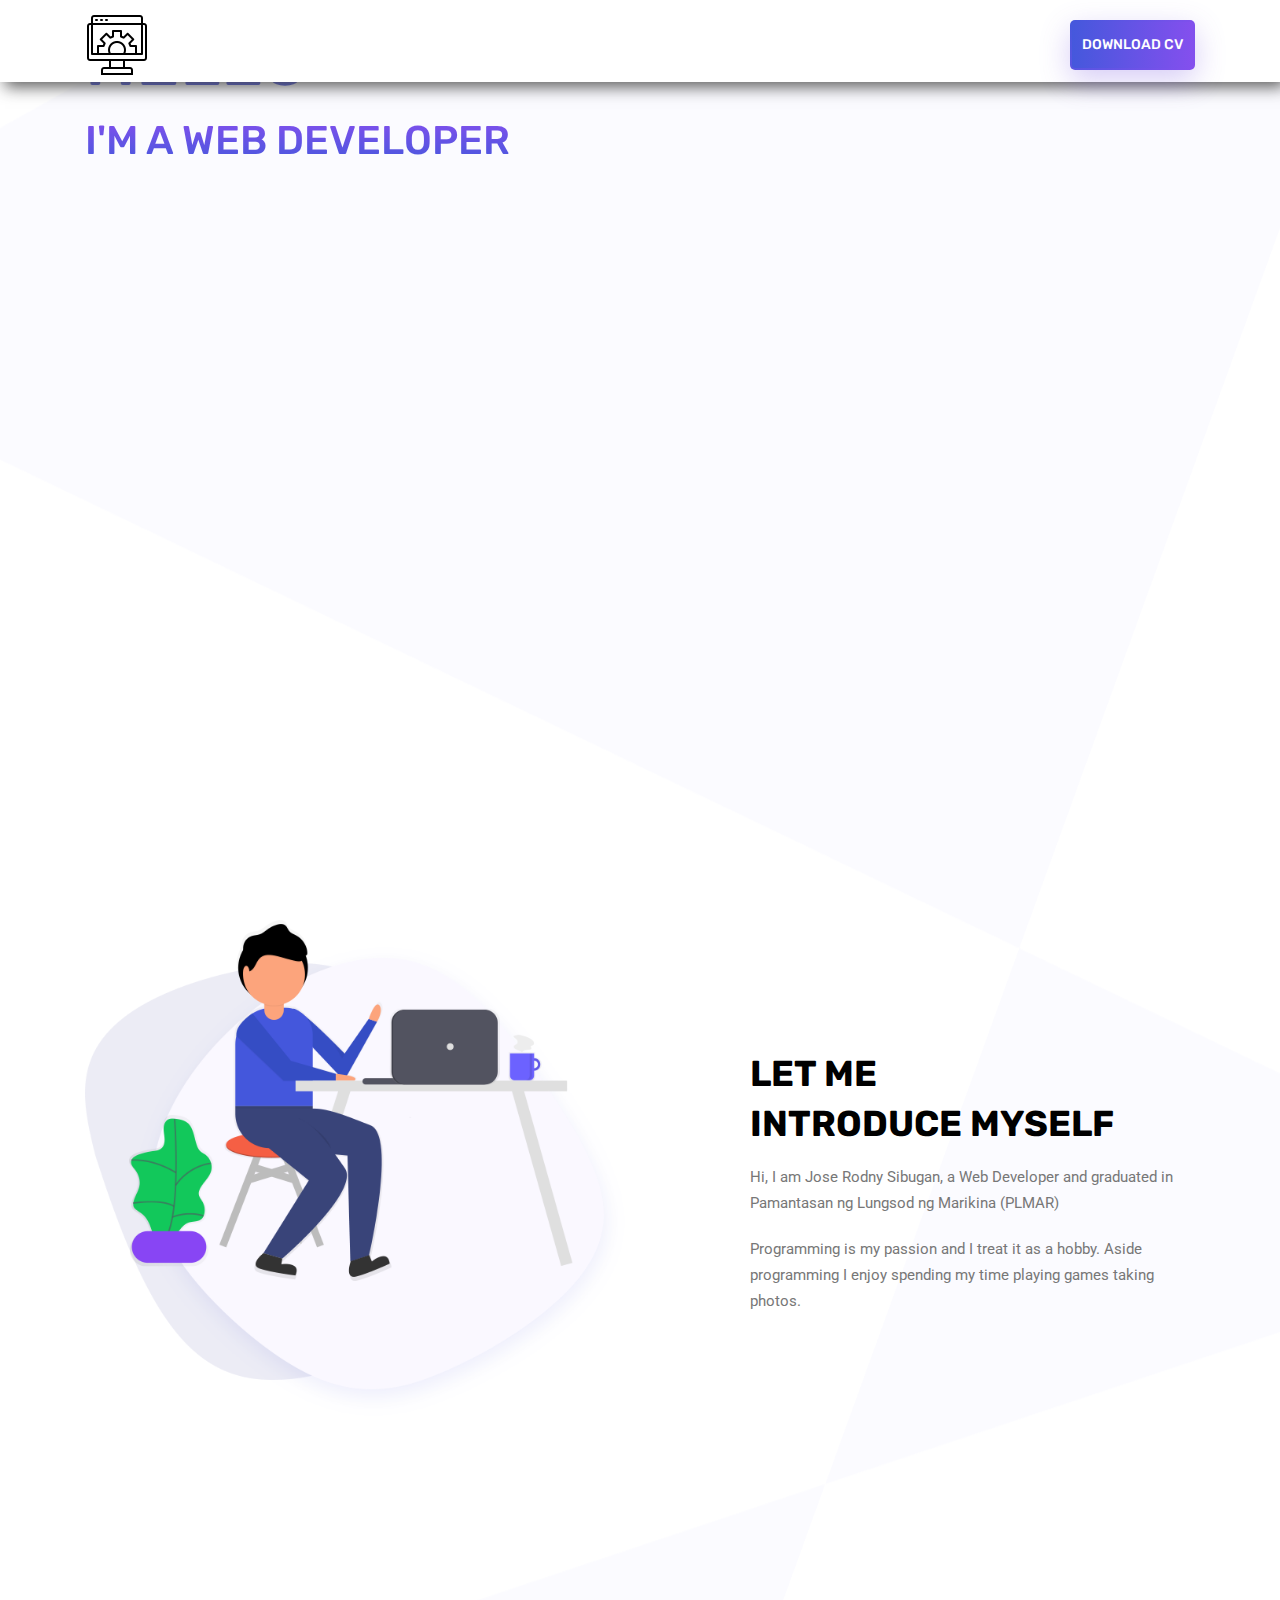
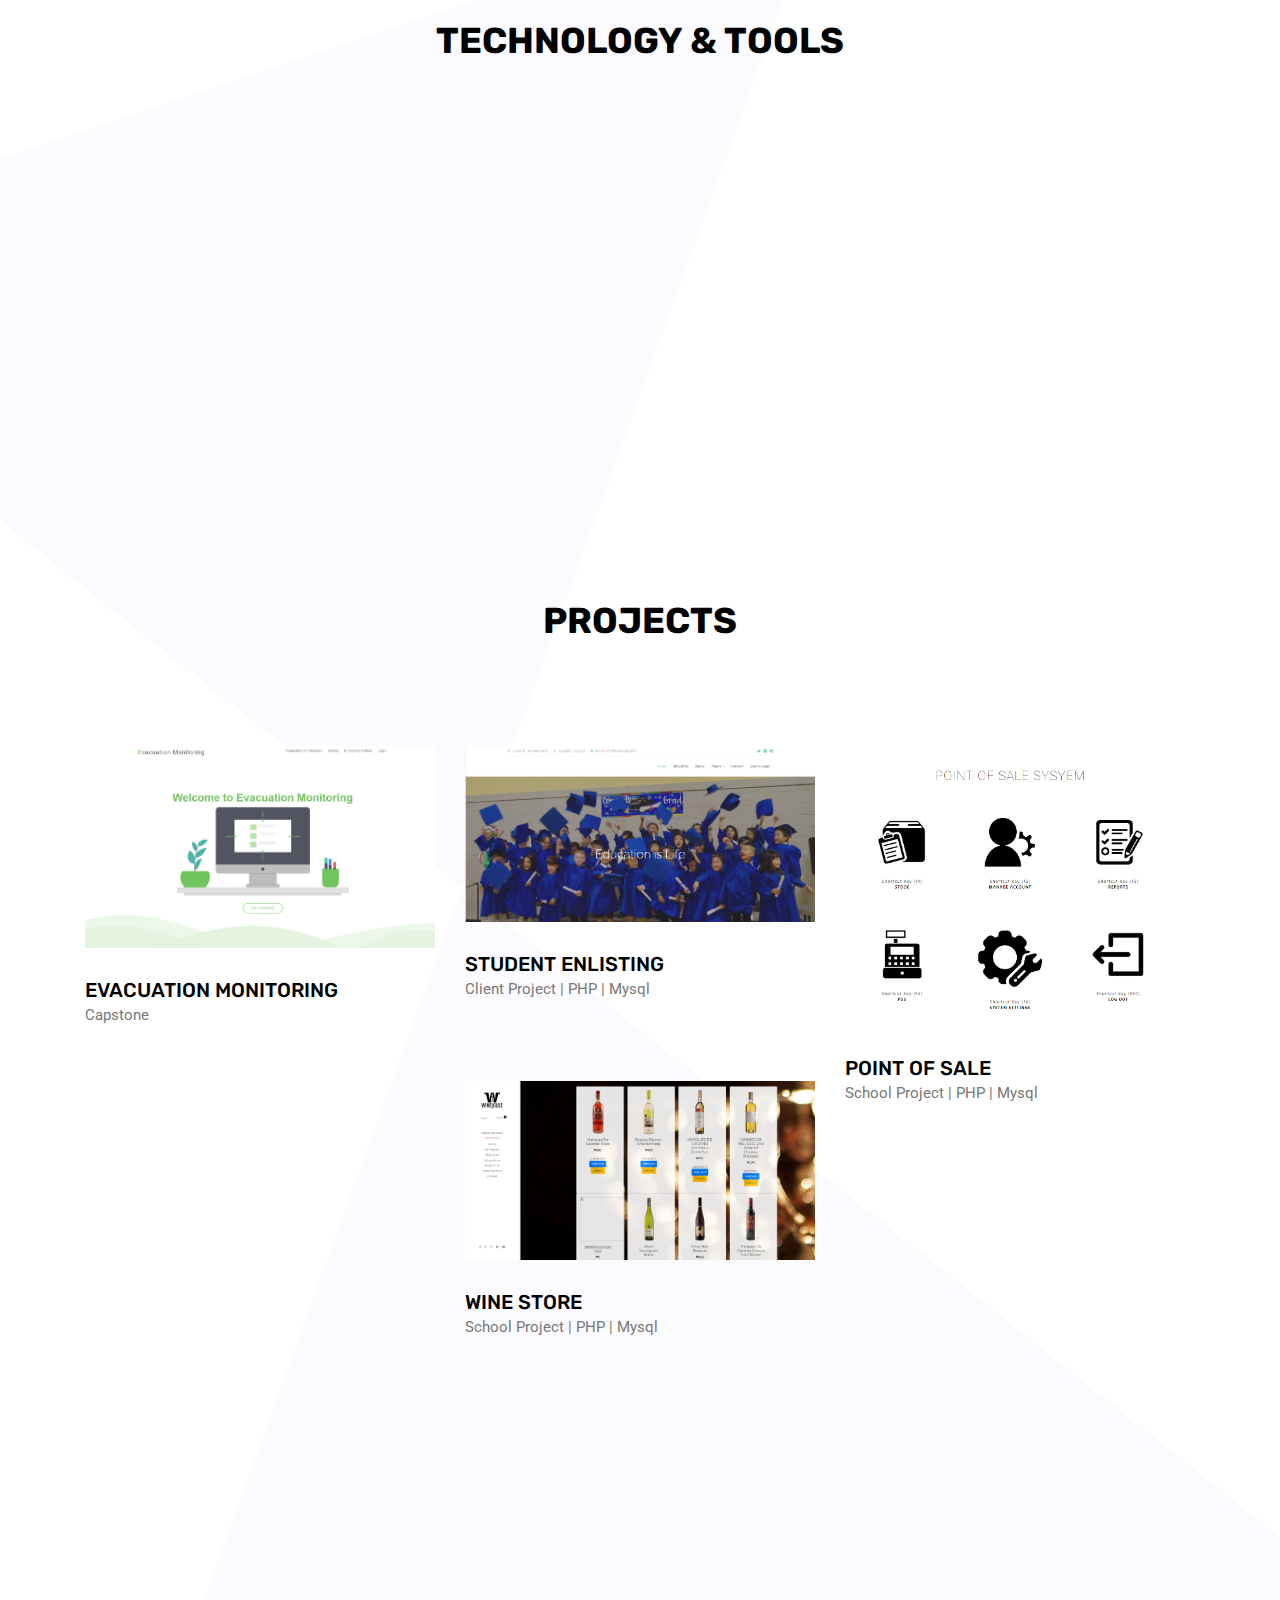
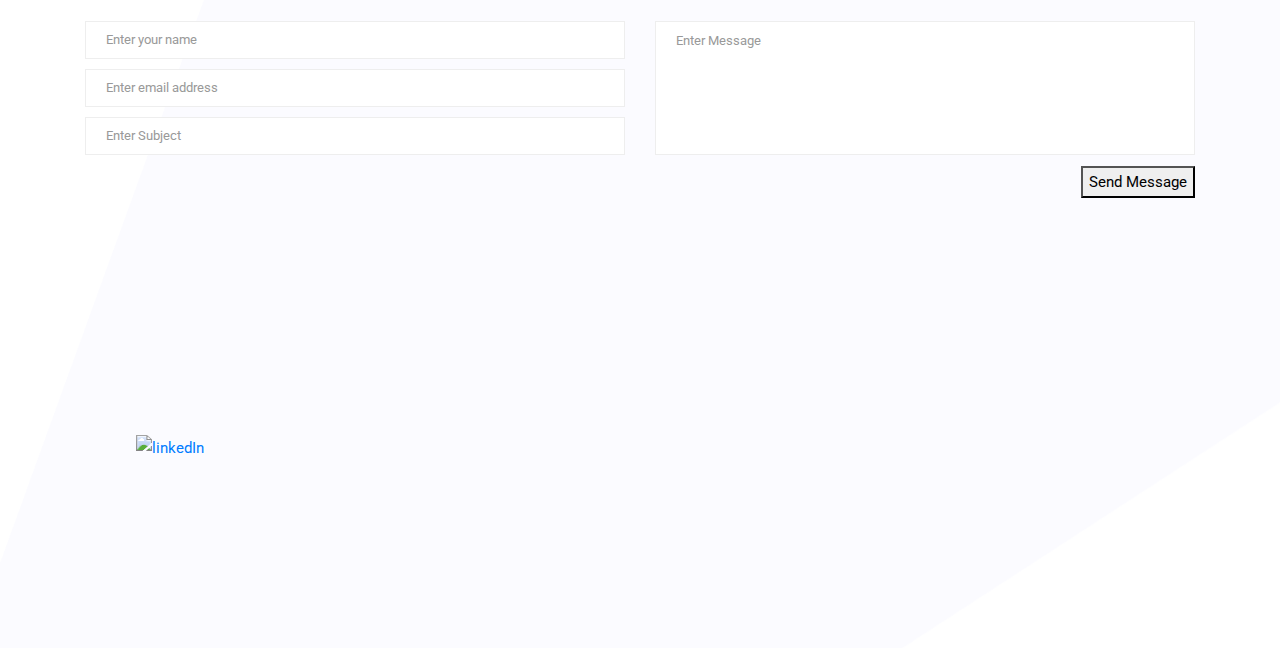
==== commit c0fac22b: "master" ====
--- a/home.html
+++ b/home.html
@@ -29,7 +29,7 @@
             <nav class="navbar navbar-expand-lg navbar-light">
                 <div class="container">
                     <!-- Brand and toggle get grouped for better mobile display -->
-                    <a class="mt-2 navbar-brand logo_h" href="index.html"><img src="img/web-page.png" alt=""></a>
+                    <a class="mt-2 navbar-brand logo_h" href="home.html"><img src="img/web-page.png" alt=""></a>
                     <a class="primary_btn  mt-2 re" href="https://raw.githubusercontent.com/joserodny/joserodny/master/Jose%20Rodny%20Sibugan.pdf"><span>Download CV</span></a>
 
                     <!-- Collect the nav links, forms, and other content for toggling -->
@@ -399,7 +399,7 @@
                                     <textarea class="form-control" name="message" id="message" rows="1" placeholder="Enter Message"></textarea>
                                 </div>
                             </div>
-                            <div class="col-md-6">
+                            <div class="col-md-12 text-right">
                                 <div data-netlify-recaptcha="true">
 
                                 </div>
@@ -413,6 +413,36 @@
 
             </div>
         </section>
+
+     
+            <div class="container">
+                <div class="row">
+                  
+                    <div class="col-lg-6 col-md-2 col-sm-4">
+                        <a href="https://www.linkedin.com/in/jose-rodny-sibugan-8ba62a19b/">
+                        <div class="single-brand-item d-table">
+                            <div class="d-table-cell text-center">
+                                <img src="https://cdn.svgporn.com/logos/linkedin.svg" alt="linkedIn">
+                            </div>
+                        </div>
+                    </a>
+                    </div>
+                
+                    <div class="col-lg-6 col-md-2 col-sm-4">
+                        <a href="https://github.com/joserodny">
+                        <div class="single-brand-item d-table">
+                            <div class="d-table-cell text-center">
+                                <img src="https://cdn.svgporn.com/logos/github.svg" alt="">
+                            </div>
+                        </div>
+                    </a>
+                    </div>
+            
+                </div>
+            </div>
+
+
+
 
 
 
